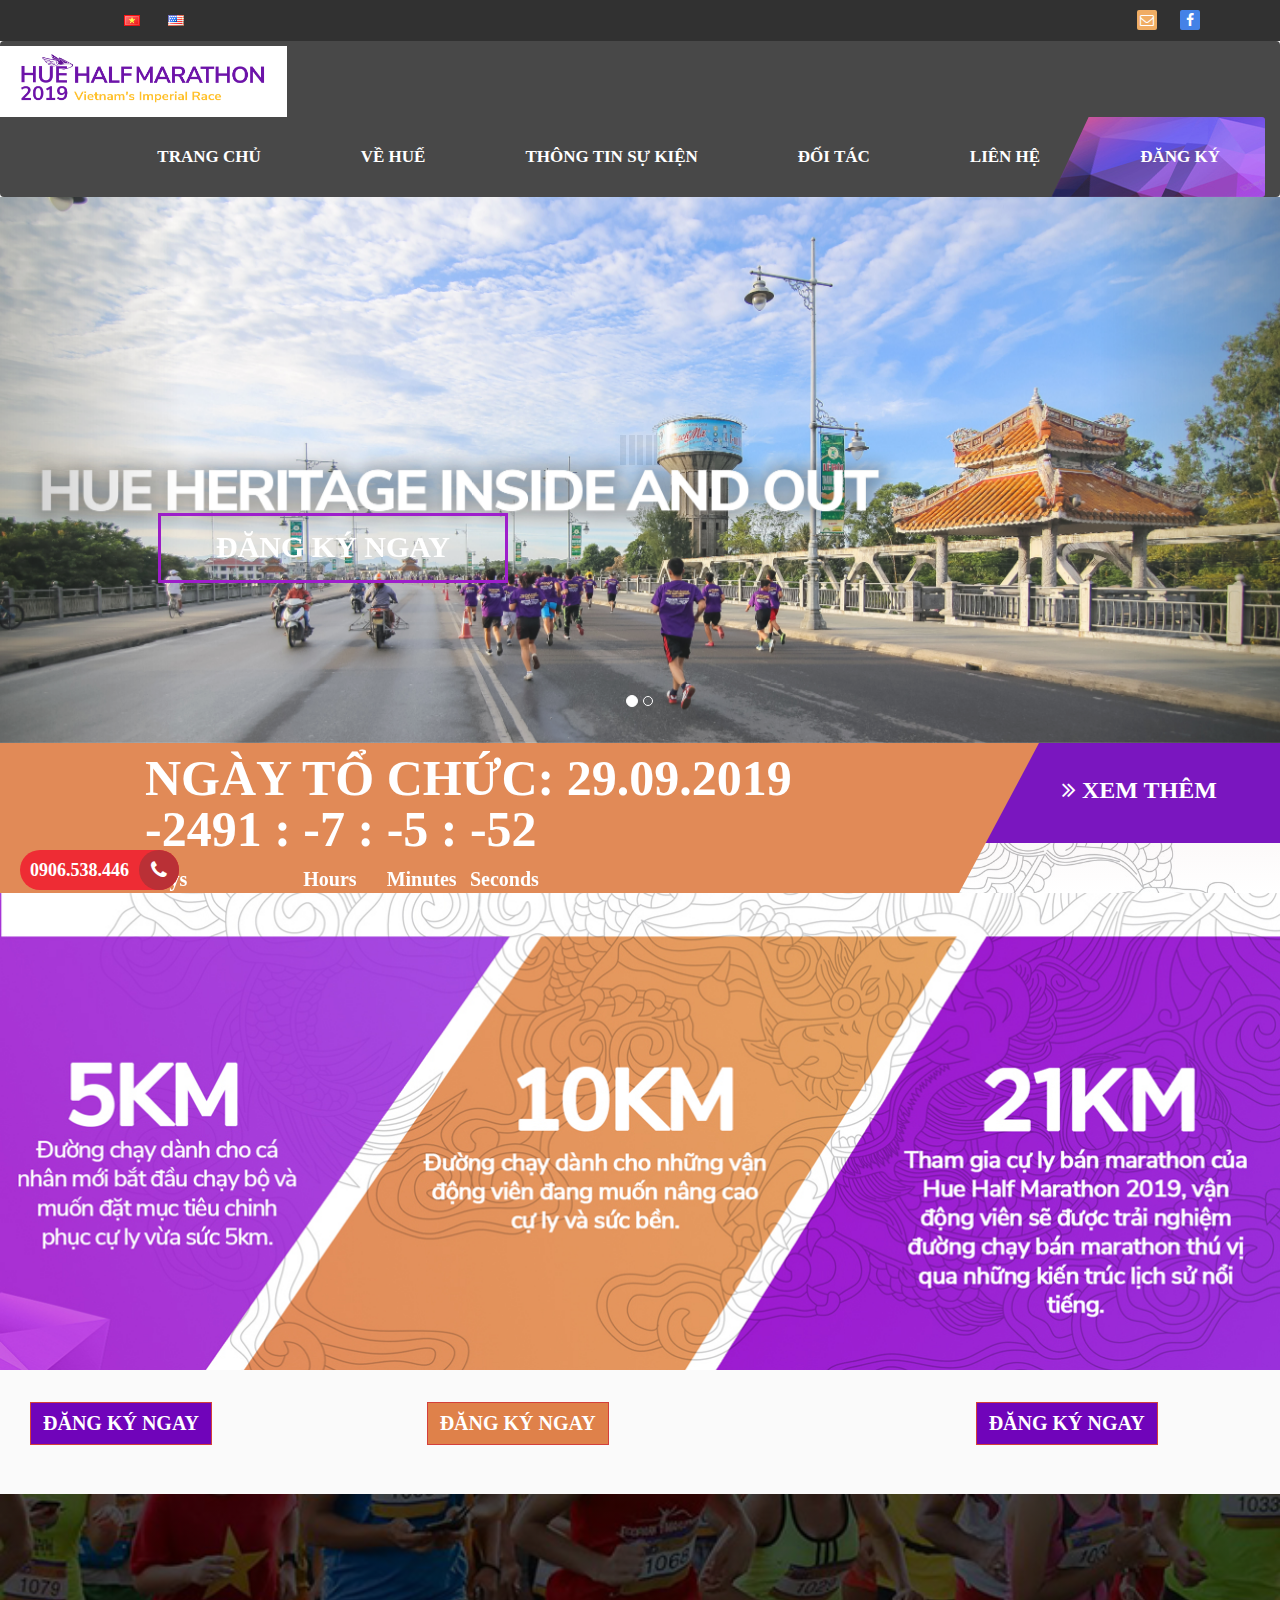
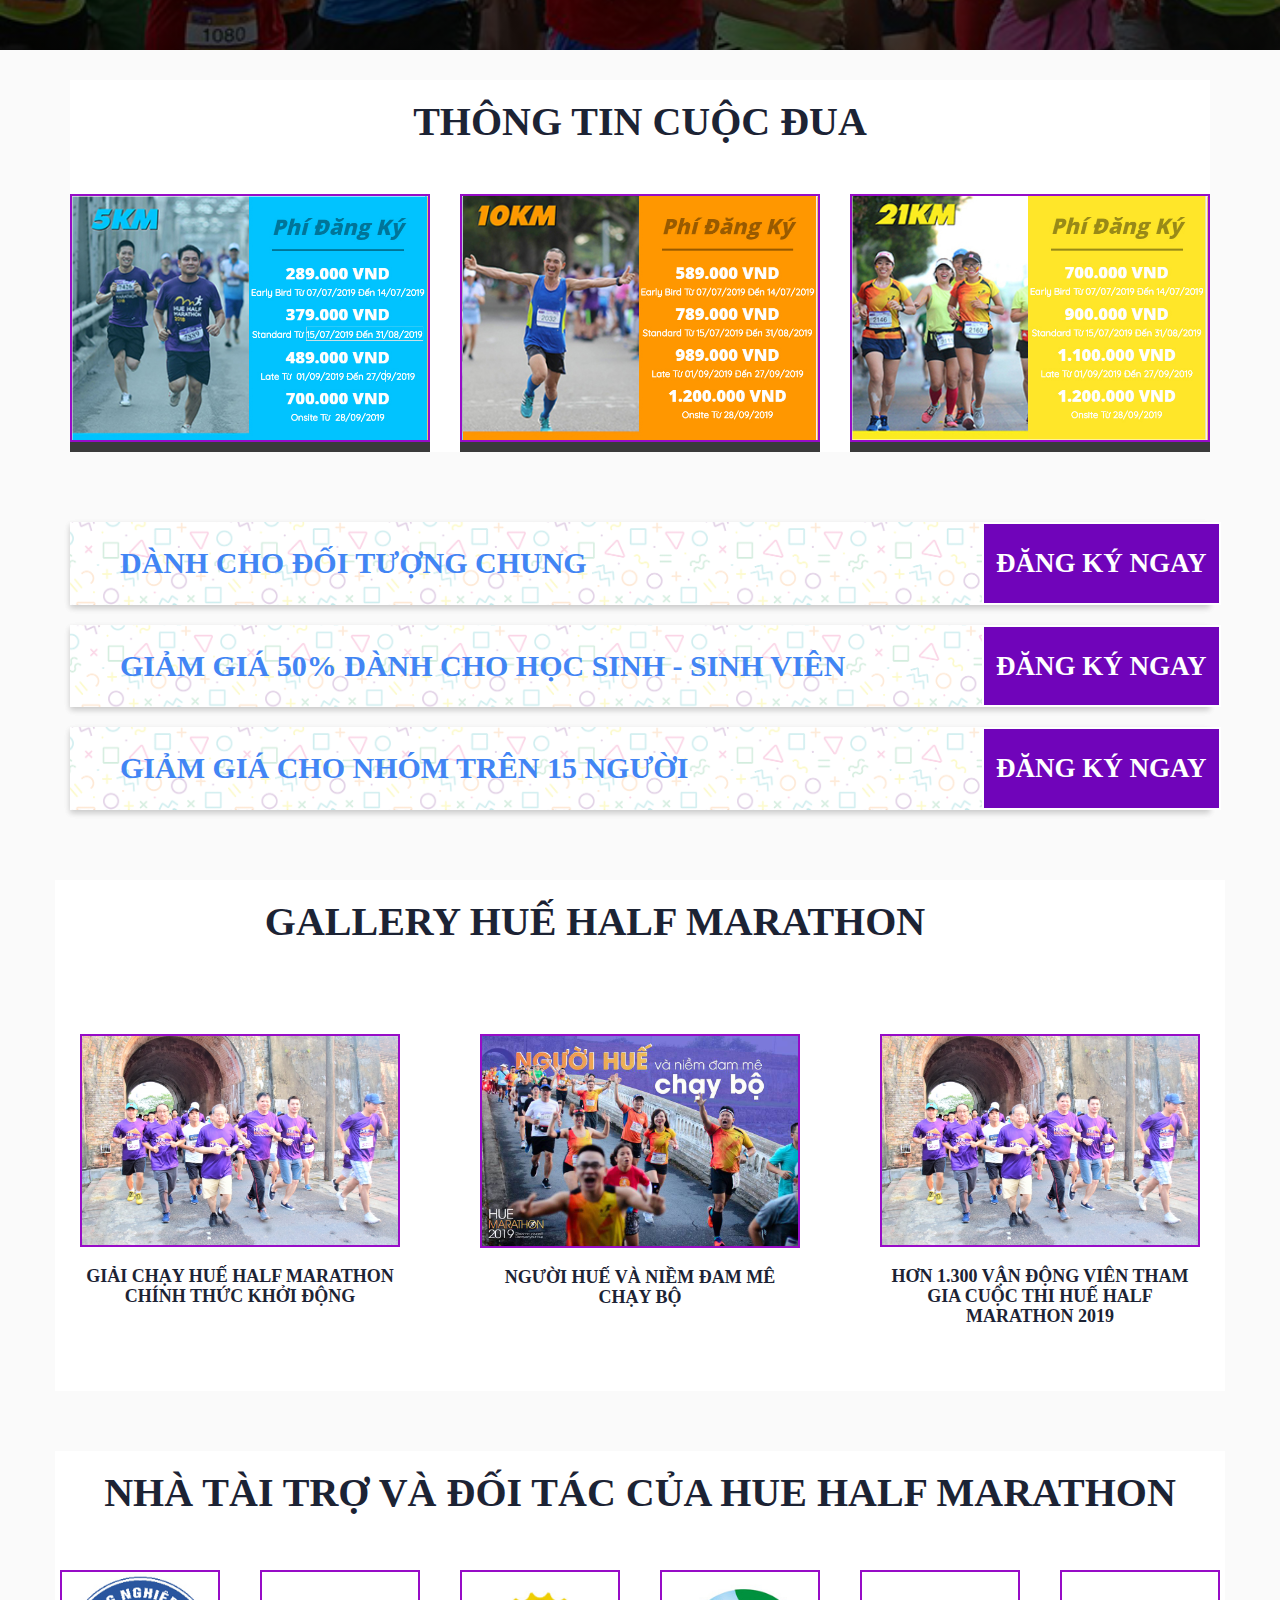
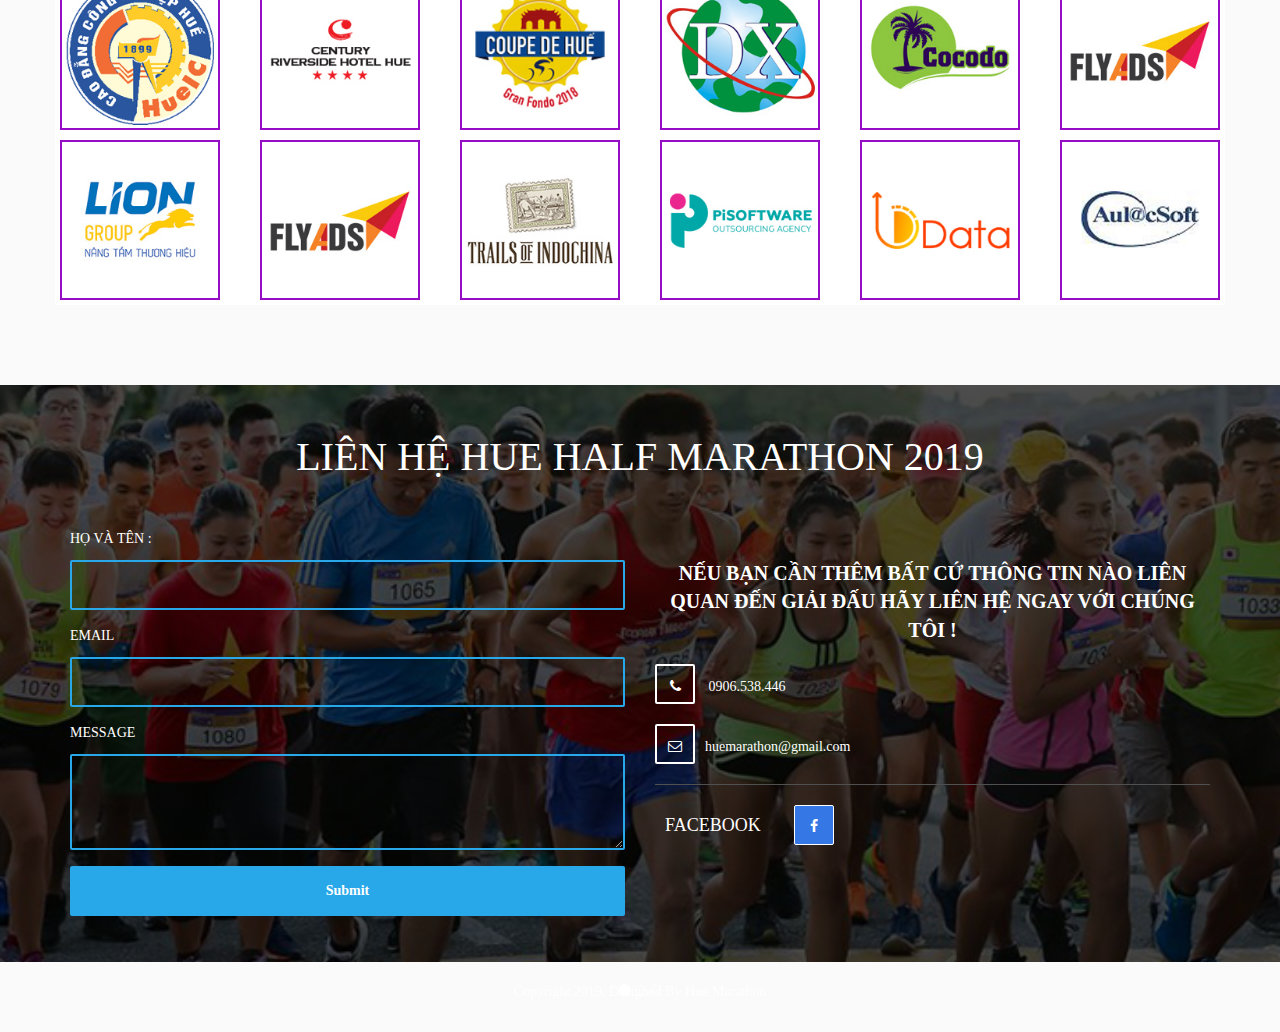
==== index.html @ 49af82a3 "alo123" ====
<!DOCTYPE html>
<html lang="en">
	<head>
			<meta charset="utf-8">
		<title>HUE HALF MARATHON</title>
		<meta name="keywords" content="Hue Half Marathon 2019">
		<meta name="description" content="Hue Half Marathon 2019">
		<meta http-equiv="X-UA-Compatible" content="IE=Edge">
		<meta name="viewport" content="width=device-width, initial-scale=1">


		<script src="js/jquery.js"></script>
		<script src="js/bootstrap.min.js"></script>
		<link rel="stylesheet" href="css/animate.min.css">
		<link rel="stylesheet" href="css/bootstrap.min.css">
		<link rel="stylesheet" href="css/font-awesome.min.css">
		<link href='http://fonts.googleapis.com/css?family=Open+Sans:400,300,600,700' rel='stylesheet' type='text/css'>
		<link rel="stylesheet" href="css/templatemo-style.css">
	
        <script src="js/jquery.singlePageNav.min.js"></script>
		<script src="js/typed.js"></script>
		<script src="js/wow.min.js"></script>
		<script src="js/custom.js"></script>

		<script src="http://css3-mediaqueries-js.googlecode.com/svn/trunk/css3-mediaqueries.js"></script>


		<script src="http://code.jquery.com/jquery-1.12.0.min.js"></script>
<script type="text/javascript">
 $(document).ready(function()
 { 
   var submit = $("input[type='submit']");
   submit.click(function()
               {
                  var data = $('form#formlienhe').serialize();
                  $.ajax({
                            type : 'GET', 
                            url : '	https://script.google.com/macros/s/AKfycbyamAItrawOBZ68qEDOU85xTCkgmG69a-kxdF4D8QUBuCY33fc/exec',
                            dataType:'json',
                            crossDomain : true,
                            data : data,
                            success : function(data)
                          { 
                  if(data == 'false') 
                          {
                             alert('Chúng tôi sẽ phản hồi lại sớm nhất !');
                          }else{
                             alert('Chúng tôi sẽ phản hồi lại sớm nhất !');
                          }
               }
    });
    return false;
   });
 });
</script>

	
	

	</head>
	<body id="top">
		<!--- LIVE PHONE - FACEBOOK -->	
	

<div class="call-mobile1">
		
		</div>
		
		<div class="call-mobile">
		
					<a id="callnowbutton" href="tel:0906.538.446">0906.538.446</a><i class="fa fa-phone"></i>
			</div>
		
		
		<style>
		.success.is-underline:hover, .success.is-outline:hover, .success {
			background-color: #1E73BE;
			padding: 10px;
			color: white !important;
		}
					.call-mobile {background: #ED1C24;position: fixed;bottom: 10px;height: 40px;line-height: 40px;
						padding: 0 0px 0 0px;border-radius: 40px;color: #fff;left: 20px;z-index: 99999;
						}
					.call-mobile1 {position: fixed;bottom: 52px;height: 40px;line-height: 40px;
						padding: 0 0px 0 0px;border-radius: 40px;color: #fff;left: 20px;z-index: 99999;
						}
		   .call-mobile2 {position: fixed;bottom: 93px;height: 40px;line-height: 40px;
						padding: 0 0px 0 0px;border-radius: 40px;color: #fff;left: 20px;z-index: 99999;
						}
					.call-mobile i {font-size: 20px;line-height: 40px;background: #B52026;
						border-radius: 100%;width: 40px;height: 40px;
						text-align: center; float: right;
					}
					.call-mobile a {color: #fff;font-size: 18px;font-weight: bold; text-decoration: none;
							margin-right: 10px; padding-left: 10px;}
				</style>
		
			
		<!--- LIVE PHONE - FACEBOOK -->
			
		
		<!-- start preloader -->
		<div class="preloader">
			<div class="sk-spinner sk-spinner-wave">
     	 		<div class="sk-rect1"></div>
       			<div class="sk-rect2"></div>
       			<div class="sk-rect3"></div>
      	 		<div class="sk-rect4"></div>
      			<div class="sk-rect5"></div>
     		</div>
    	</div>
    	<!-- end preloader -->

        <!-- start header -->
        <header>
            <div class="container">
                <div class="row">
                    <div class="col-md-8 col-sm-8 col-xs-8">
							<ul class="language">
									<li><a href="#" hreflang="vi" lang="vi"><span><img src="[data-uri]" title="Tiếng Việt" alt="Tiếng Việt" width="16" height="11"></span></a></li>
									<li ><a href="#" hreflang="en-US" lang="en-US"><span><img src="[data-uri]" title="English" alt="English" width="16" height="11"></span></a></li><li class="menu-item menu-collapse" style="display: none;"><a href="#" class="sf-with-ul trx_addons_icon-dot3"></a><ul class="submenu"></ul></li></ul>   
                    </div>
                  
                    <div class="col-md-4 col-sm-4 col-xs-4">
                        <ul class="social-icon">
							<li><a href="https://www.youtube.com/watch?v=tQzEW5AL-1E" class="fa fa-envelope-o"></a></li>
                            <li><a href="https://www.facebook.com/huemarathon/" class="fa fa-facebook"></a></li>
                        </ul>
                    </div>
                </div>
            </div>
        </header>
        <!-- end header -->
		
    	<!-- start navigation -->
		<nav class="navbar navbar-default">
			<div class="container-fluid">
				<div class="navbar-header">
					<button type="button" class="navbar-toggle collapsed" data-toggle="collapse" data-target=".navbar-collapse">
						<span class="sr-only">Toggle navigation</span>
						<span class="icon-bar"></span>
						<span class="icon-bar"></span>
						<span class="icon-bar"></span>
					</button>
					<div class="logo"></div>
					<a  href="#top"><img class="navbar-brand" src="images/logofinal.png" alt="Marathon Hue 2019"></a>
			
				</div>
				<div class="collapse navbar-collapse">
					<ul class="nav navbar-nav navbar-right	">
						<li><a href="#top">TRANG CHỦ</a></li>					
						<li><a href="./vehue.html">VỀ HUẾ</a></li>
						<li><a href="./thong-tin-su-kien.html#thongtinsukien">THÔNG TIN SỰ KIỆN</a></li>
						<!--
						<li class="dropdown"><a class="dropdown-toggle" data-toggle="dropdown" href="#">THÔNG TIN SỰ KIỆN <span class="caret"></span> </a>
							<ul class="dropdown-menu">
							  <li><a href="/thong-tin-su-kien.html">ĐƯỜNG CHẠY</a></li>
							  <li><a href="#">THỜI GIAN XUẤT PHÁT VÀ CUT-OFF</a></li>
							  <li><a href="#">GIẢI THƯỞNG</a></li>
							  <li><a href="#">NHẬN RACE-KIT</a></li>
							  <li><a href="#">ĐỊA ĐIỂM TỔ CHỨC</a></li>
							</ul>
						  </li>
						   -->

<!-- <li><a href="#about">THÔNG TIN SỰ KIỆN</a></li> -->

						
					
						<li><a href="#portfolio">ĐỐI TÁC</a></li>
						<li><a href="#contact">LIÊN HỆ</a></li>	
						<li class="btn btn-info btn-sm"><a href="#discount">ĐĂNG KÝ</a></li>
						
							
					</ul>
				</div>
			</div>
		</nav>
		<!-- end navigation -->
		<section id="home">	
			
		<div class="row">	
				<div id="myCarousel" class="carousel slide" data-ride="carousel">
				  <!-- Indicators -->
				  <ol class="carousel-indicators">
					<li data-target="#myCarousel" data-slide-to="0" class="active"></li>
					<li data-target="#myCarousel" data-slide-to="1"></li>
				
				  </ol>
			  
				  <!-- Wrapper for slides -->
				  <div class="carousel-inner">
			  
					<div class="item active">
					  <img src="images/banner1.jpg" alt="Hue Marathon 2019" style="width:100%;">
					  <div class="carousel-caption">
						
							<div class="row" >
									<div class="dangky">
										
									<div class="col-md-offset-1 col-md-12" >												
												<a data-scroll href="#discount" class="btn btn-default wow fadeInUp" data-wow-offset="50" data-wow-delay="0.6s">ĐĂNG KÝ NGAY</a>
									</div>
							
								</div>
							</div>
					  </div>
					</div>
			  
					<div class="item">
						
					  <img src="images/banner2.jpg" alt="Hue Marathon 2019" style="width:100%;">
					  <div class="carousel-caption">
							<div class="row" >
									<div class="thongtinsukien">
									<div class="col-md-offset-2 col-md-12" >												
												<a data-scroll href="./thong-tin-su-kien.html#thongtinsukien" class="btn btn-default wow fadeInUp" data-wow-offset="50" data-wow-delay="0.6s">THÔNG TIN SỰ KIỆN</a>
									</div>
								</div>
							</div>
						</div>
					</div>	
								  							
				  </div>

			  
				  <!-- Left and right controls -->
				  <a class="left carousel-control" href="#myCarousel" data-slide="prev">
					<span class="sr-only">Previous</span>
				  </a>
				  <a class="right carousel-control" href="#myCarousel" data-slide="next">
					<span class="sr-only">Next</span>
				  </a>
				</div>
			  </div>
			</section>

		<!--
    	<section id="home">	
    		<div class="container-fluid">						
    			<div class="row" >
					<div class="dangky">
    				<div class="col-md-offset-1 col-md-12" >
							<h1 class="wow fadeIn" data-wow-offset="50" data-wow-delay="0.9s">HUE HERITAGE INSIDE AND OUT</h1>			
								<a data-scroll href="#discount" class="btn btn-default wow fadeInUp" data-wow-offset="50" data-wow-delay="0.6s">ĐĂNG KÝ NGAY</a>
					</div>
				</div>
			</div>
		</div>
    	</section>
		 end home -->
      

		<section id="edittimer">
			<div class="row">
				<div class="timer1">			
					<div class="timertrai">
						<div class="thoigian">
				<p class="thoigian">NGÀY TỔ CHỨC: 29.09.2019</p>
				<div id="countdown"></div>
			</div>
			</div>
			<div class="timerphai">
					<p class="xemthem"> <i class="fa fa-angle-double-right"></i> <a href="./thong-tin-su-kien.html#thongtinsukien"> XEM THÊM </a></p>
					
			</div>
		</div>
		</div>
				 </section>

	
		

				<section id="about">
						
					
		</section>
		<section id="register" >
		<div class="container-fluid">
				<div class="row">
					<div class="col-md-4 col-sm-4 col-xs-4">
							<div  class="btndk1" >
									<a class="btn btn-danger" href="#discount">ĐĂNG KÝ NGAY</a>
									</div>
					</div>
					<div class="col-md-4 col-sm-4 col-xs-4">
							<div  class="btndk2" >
									<a class="btn btn-danger" href="#discount">ĐĂNG KÝ NGAY</a>
									</div>
						</div>
						<div class="col-md-4 col-sm-4 col-xs-4">
								<div class="btndk3" >
										<a class="btn btn-danger" href="#discount">ĐĂNG KÝ NGAY</a>
										</div>
							</div>
			
				</div>
								</div>
							</section>
		
		<!-- end about -->

		<section align="center" id="video">
				<div class="container">
				<div class="row">
						<div class="background_center">
						<div class="col-md-12 col-sm-12 col-xs-12">
					<!--Slides-->
					<div class="carousel-inner" role="listbox">		  
							<div class="carousel-item">
							  <video class="video" autoplay loop muted>
								<source src="videos/huemarathon.mp4" type="video/mp4" />
							  </video>
							</div>
						  </div>	  
						</div>
					</div>
					</div>
				</div>
				</div>	
						</section>
		
		<!--Carousel Wrapper-->
<div id="video-carousel-example" class="carousel slide carousel-fade" data-ride="carousel">
		<!--Indicators-->
		<ol class="carousel-indicators">
		  <li data-target="#video-carousel-example" data-slide-to="0" class="active"></li>
		  <li data-target="#video-carousel-example" data-slide-to="1"></li>
		  <li data-target="#video-carousel-example" data-slide-to="2"></li>
		</ol>
		

    	<!-- start team -->
    	<section id="team">
    		<div class="container">
					<div class="background_center">
    			<div class="row">
						
    				<div class="col-md-12">
    					<h2 class="wow bounceIn" data-wow-offset="50" data-wow-delay="0.3s"><span>THÔNG TIN CUỘC ĐUA</span> </h2>
    				</div>
    				<div class="col-md-4 col-sm- col-xs-12 wow fadeIn" data-wow-offset="50" data-wow-delay="1.3s">
    					<div class="team-wrapper">
    						<img src="images/member-1.jpg" class="img-responsive" alt="Hue Half Marathon 2019">		
    					</div>
    				</div>
    				<div class="col-md-4 col-sm-4 col-xs-12 wow fadeIn" data-wow-offset="50" data-wow-delay="1.6s">
    					<div class="team-wrapper">
    						<img src="images/member-2.jpg" class="img-responsive" alt="ĐƯỜNG CHẠY 5KM HUEMARATHON">
    						
							
								
    					</div>
    				</div>
    				<div class="col-md-4 col-sm-4 col-xs-12 wow fadeIn" data-wow-offset="50" data-wow-delay="1.3s">
    					<div class="team-wrapper">
    						<img src="images/member-3.jpg" class="img-responsive" alt="Hue Half Marathon 2019">
    						
								
    					</div>
    				</div>
				</div>
    			</div>
    		</div>
    	</section>
		<!-- end team -->
	
		
		<section align="center" id="discount">
  <div class="container">
		<div class="row">
				<div class="col-md-12 col-sm-12 col-xs-12">
					<!-- Card -->
					<div class="ticket-student mt-5">
							<div  class="student-title"><b> DÀNH CHO ĐỐI TƯỢNG CHUNG</b></div>
							<div class="student-price">
								<div  class="btndk">
									<a class="btn btn-warning" href="https://bigtime.vn/hue-half-marathon-2019-4132?fbclid=IwAR2z2c0C7N5dMl87zY-lxs9fo3tDWVe9wo3eZN8b1Euqo5hKw3dEowrtUWs">ĐĂNG KÝ NGAY</a>
									</div>
			
			
							</div>
						
						  </div>
						  
			  </div>
			  <!-- Card -->
				</div>
				<br>
		<div class="row">
				<div class="col-md-12 col-sm-12 col-xs-12">
					<!-- Card -->
					<div class="ticket-student mt-5">
							<div  class="student-title"><b> GIẢM GIÁ 50% DÀNH CHO HỌC SINH - SINH VIÊN </b></div>
							<div class="student-price">
								<div class="btndk">
									<a class="btn btn-warning" href="./dangkymarathonhue2019.html">ĐĂNG KÝ NGAY</a>
									</div>
			
			
							</div>
						
						  </div>
						  
			  </div>
			  <!-- Card -->
				</div>
				<br>
<div class="row">
	<div class="col-md-12 col-sm-12 col-xs-12">
		<!-- Card -->
		<div class="ticket-student mt-5">
				<div  class="student-title"><b> GIẢM GIÁ CHO NHÓM TRÊN 15 NGƯỜI</b></div>
				<div class="student-price">
					<div class="btndk">
						<a class="btn btn-warning" href="./uploads/form_dang_ky_nhom.xlsx">ĐĂNG KÝ NGAY</a>
						</div>


				</div>
			
			  </div>
			  
  </div>
  <!-- Card -->
	</div>
</div>	  


		</section>
		<br>
		<br>



    	<!-- start service -->
    	<section id="service">
    		<div class="container">
    			<div class="row">
						<div class="background_center">
    				<div class="col-md-12">
    					<h2 class="wow bounceIn" data-wow-offset="50" data-wow-delay="0.3s"> <span>GALLERY HUẾ HALF MARATHON</span> 2019</h2>
					</div>
					<div class="row">
    				<div class="col-md-4 col-sm-12 col-xs-12 active wow fadeIn" data-wow-offset="50" data-wow-delay="0.6s">
    					<div class="giainhi" align="center">
    					<img  class="img-responsive" src="images/Hue-Marathon-3.jpg" alt="Hue Half Marathon 2019" ></img>
						</div>
    					<h4  align="center">GIẢI CHẠY HUẾ HALF MARATHON CHÍNH THỨC KHỞI ĐỘNG</h4>
    					
    				</div>
    				<div class="col-md-4 col-sm-12 col-xs-12 active wow fadeIn" data-wow-offset="50" data-wow-delay="0.9s">
					<div class="giainhat" align="center">
    					<img  class="img-responsive" src="images/Hue-Marathon-2.jpg" alt="Hue Half Marathon 2019"></img>
						</div>
    					<h4 align="center">NGƯỜI HUẾ VÀ NIỀM ĐAM MÊ CHẠY BỘ</h4>
    					
    				</div>
    				<div class="col-md-4 col-sm-12 col-xs-12 active wow fadeIn" data-wow-offset="50" data-wow-delay="0.6s">
    					<div  class="giaiba" align="center">
    					<img class="img-responsive" src="images/Hue-Marathon-3.jpg" alt="Hue Half Marathon 2019"></img>
						</div>
    					<h4  align="center"> HƠN 1.300 VẬN ĐỘNG VIÊN THAM GIA CUỘC THI HUẾ HALF MARATHON 2019</h4>
    					
					</div>
				</div>
				</div>	
    			</div>
    		</div>
    	</section>
	

    	<!-- start portfolio -->
    	<section id="portfolio">
    		<div class="container">
				
    			<div class="row">
						<div class="background_center">
    				<div class="col-md-12">
    					<h2 class="wow bounceIn" data-wow-offset="50" data-wow-delay="0.3s"><span>NHÀ TÀI TRỢ VÀ ĐỐI TÁC CỦA HUE HALF MARATHON</span></h2>
					</div>
					<div class="row">
    				<div class="col-md-2 col-sm-4 col-xs-4 wow fadeIn" data-wow-offset="50" data-wow-delay="0.6s">
                        <div class="portfolio-thumb">
                           <img src="images/ntr_1.jpg" class="img-responsive" alt="Nhà Tài Trợ Hue Half Marathon 2019">
                                <div class="portfolio-overlay">
                                    <h4>FLY ADS</h4>
                                    <p>Nhà tài trợ</p>
                                    <a href="#" class="btn btn-default">DETAIL</a>
                                </div>
                        </div>
					</div>
					
    				<div class="col-md-2 col-sm-4 col-xs-4 wow fadeIn" data-wow-offset="50" data-wow-delay="0.6s">
                        <div class="portfolio-thumb">
                           <img src="images/ntr_2.jpg" class="img-responsive" alt="Nhà Tài Trợ Hue Half Marathon 2019">
                                <div class="portfolio-overlay">
                                    <h4>FLY ADS</h4>
                                    <p>Nhà tài trợ</p>
                                    <a href="#" class="btn btn-default">DETAIL</a>
                                </div>
                        </div>
					</div>
				
                    <div class="col-md-2 col-sm-4 col-xs-4 wow fadeIn" data-wow-offset="50" data-wow-delay="0.6s">
                        <div class="portfolio-thumb">
                           <img src="images/ntr_3.jpg" class="img-responsive" alt="Nhà Tài Trợ Hue Half Marathon 2019">
                                <div class="portfolio-overlay">
                                    <h4>CAO ĐẲNG CÔNG NGHIỆP HUẾ</h4>
                                    <p>Nhà tài trợ</p>
                                    <a href="#" class="btn btn-default">DETAIL</a>
                                </div>
                        </div>
                    </div>
                    <div class="col-md-2 col-sm-4 col-xs-4 wow fadeIn" data-wow-offset="50" data-wow-delay="0.6s">
                        <div class="portfolio-thumb">
                           <img src="images/ntr_4.jpg" class="img-responsive" alt="Nhà Tài Trợ Hue Half Marathon 2019">
                                <div class="portfolio-overlay">
                                    <h4>NHÃN HÀNG THE PIZZA</h4>
                                    <p>Nhà Tài Trợ Hue Half Marathon 2019.</p>
                                    <a href="#" class="btn btn-default">DETAIL</a>
                                </div>
                        </div>
                    </div>
                    <div class="col-md-2 col-sm-4 col-xs-4 wow fadeIn" data-wow-offset="50" data-wow-delay="0.6s">
                        <div class="portfolio-thumb">
                           <img src="images/ntr_5.jpg" class="img-responsive" alt="Nhà Tài Trợ Hue Half Marathon 2019">
                                <div class="portfolio-overlay">
                                    <h4>Project Five</h4>
                                    <p>Nhà Tài Trợ Hue Half Marathon 2019</p>
                                    <a href="#" class="btn btn-default">DETAIL</a>
                                </div>
                        </div>
                    </div>
                    <div class="col-md-2 col-sm-4 col-xs-4 wow fadeIn" data-wow-offset="50" data-wow-delay="0.6s">
                        <div class="portfolio-thumb">
                           <img src="images/ntr_6.jpg" class="img-responsive" alt="Nhà Tài Trợ Hue Half Marathon 2019">
                                <div class="portfolio-overlay">
                                    <h4>Project Six</h4>
                                    <p>Nhà Tài Trợ Hue Half Marathon 2019.</p>
                                    <a href="#" class="btn btn-default">DETAIL</a>
                                </div>
                        </div>
					</div>
				</div>	
				<div class="row">
                    <div class="col-md-2 col-sm-4 col-xs-4 wow fadeIn" data-wow-offset="50" data-wow-delay="0.6s">
                        <div class="portfolio-thumb">
                           <img src="images/ntr_7.jpg" class="img-responsive" alt="Nhà Tài Trợ Hue Half Marathon 2019">
                                <div class="portfolio-overlay">
                                    <h4>Nhà Tài Trợ </h4>
                                    <p>Nhà Tài Trợ Hue Half Marathon 2019</p>
                                    <a href="#" class="btn btn-default">DETAIL</a>
                                </div>
                        </div>
                    </div>
                    <div class="col-md-2 col-sm-4 col-xs-4 wow fadeIn" data-wow-offset="50" data-wow-delay="0.6s">
                        <div class="portfolio-thumb">
                           <img src="images/ntr_6.jpg" class="img-responsive" alt="portfolio img 2">
                                <div class="portfolio-overlay">
                                    <h4>Nhà Tài Trợ </h4>
                                    <p>Nhà Tài Trợ Hue Half Marathon 2019</p>
                                    <a href="#" class="btn btn-default">DETAIL</a>
                                </div>
                        </div>
					</div>
					<div class="col-md-2 col-sm-4 col-xs-4 wow fadeIn" data-wow-offset="50" data-wow-delay="0.6s">
							<div class="portfolio-thumb">
							   <img src="images/ntr_8.jpg" class="img-responsive" alt="portfolio img 2">
									<div class="portfolio-overlay">
										<h4>Nhà Tài Trợ Hue Half Marathon 2019.</h4>
										<p>Nhà Tài Trợ Hue Half Marathon 2019.</p>
										<a href="#" class="btn btn-default">DETAIL</a>
									</div>
							</div>
						</div>
						<div class="col-md-2 col-sm-4 col-xs-4 wow fadeIn" data-wow-offset="50" data-wow-delay="0.6s">
								<div class="portfolio-thumb">
								   <img src="images/ntr_9.jpg" class="img-responsive" alt="portfolio img 2">
										<div class="portfolio-overlay">
											<h4>Nhà Tài Trợ Hue Half Marathon 2019</h4>
											<p>Nhà Tài Trợ Hue Half Marathon 2019</p>
											<a href="#" class="btn btn-default">DETAIL</a>
										</div>
								</div>
							</div>
							<div class="col-md-2 col-sm-4 col-xs-4 wow fadeIn" data-wow-offset="50" data-wow-delay="0.6s">
									<div class="portfolio-thumb">
									   <img src="images/ntr_10.jpg" class="img-responsive" alt="portfolio img 2">
											<div class="portfolio-overlay">
												<h4>Nhà Tài Trợ Hue Half Marathon 2019</h4>
												<p>Nhà Tài Trợ Hue Half Marathon 2019.</p>
												<a href="#" class="btn btn-default">DETAIL</a>
											</div>
									</div>
								</div>
								<div class="col-md-2 col-sm-4 col-xs-4 wow fadeIn" data-wow-offset="50" data-wow-delay="0.6s">
										<div class="portfolio-thumb">
										   <img src="images/ntr_11.jpg" class="img-responsive" alt="portfolio img 2">
												<div class="portfolio-overlay">
													<h4>Nhà Tài Trợ Hue Half Marathon 2019</h4>
													<p>Nhà Tài Trợ Hue Half Marathon 2019.</p>
													<a href="#" class="btn btn-default">DETAIL</a>
												</div>
										</div>
									</div>
					</div>
    			</div>
			</div>
    		</div>
    	</section>
    	<!-- end portfolio -->
    	<!-- start contact -->
    	<section id="contact">
    		<div class="container">
				<div class="lienhe">
    			<div class="row">
    				<div class="col-md-12">
    					<h2 class="wow bounceIn" data-wow-offset="50" data-wow-delay="0.3s">LIÊN HỆ HUE HALF MARATHON 2019
							</h2>
    				</div>
    				<div class="col-md-6 col-sm-6 col-xs-12 wow fadeInLeft" data-wow-offset="50" data-wow-delay="0.9s">
    					<form id="formlienhe" method="GET" action="">
    						<label>HỌ VÀ TÊN : </label>
    						<input name="Ho_Va_Ten" type="text" class="form-control" id="fullname">
   						  	
                            <label>EMAIL</label>
    						<input name="Mail" type="email" class="form-control" id="email">
   						  	
                            <label>MESSAGE</label>
    						<textarea name="Noi_Dung" rows="4" class="form-control" id="message"></textarea>
    						
                            <input id="submit" type="submit" name="submit" class="form-control">
    					</form>
    				</div>
    				<div class="col-md-6 col-sm-6 col-xs-12 wow fadeInRight" data-wow-offset="50" data-wow-delay="0.6s">
    					<address>
    						<p align="center"; class="address-title">NẾU BẠN CẦN THÊM BẤT CỨ THÔNG TIN NÀO LIÊN QUAN ĐẾN GIẢI ĐẤU HÃY LIÊN HỆ NGAY VỚI CHÚNG TÔI ! <!DOCTYPE html>
							<html lang="en">
							<head>
								<meta charset="UTF-8">
								<meta name="viewport" content="width=device-width, initial-scale=1.0">
								<meta http-equiv="X-UA-Compatible" content="ie=edge">
								<title>Document</title>
							</head>
							<body>
								
							</body>
							</html></p>
							
    						<p><i class="fa fa-phone"></i> 0906.538.446</p>
    						<p><i class="fa fa-envelope-o"></i>huemarathon@gmail.com</p>
    						
    					</address>
    					<ul class="social-icon">
    						<li><h4>FACEBOOK</h4></li>
    						<li><a href="https://www.facebook.com/huemarathon/" class="fa fa-facebook"></a></li>
    						
    					</ul>
    				</div>
				</div>
			</div>
    		</div>
    	</section>
		<!-- end contact -->
	

        <!-- start copyright -->
        <footer id="copyright">
            <div class="container">
                <div class="row">
                    <div class="col-md-12 text-center">
                        <p class="wow bounceIn" data-wow-offset="50" data-wow-delay="0.3s">
                         Copyright 2019. Designed By Hue Marathon</p>
                    </div>
                </div>
            </div>
        </footer>
        <!-- end copyright -->

	</body>
</html>
---- css/templatemo-style.css ----
﻿/*
Awesome Template
http://www.templatemo.com/preview/templatemo_450_awesome
*/

body
	{
 		background: #fafafa;
 		color: #ffffff;
 		font-family: 'Nunito Sans';
 		font-weight: 500;
 		overflow-x: hidden; /* prevent horizontal scrollbar from appearing */
 }

.btndk2 a.btn.btn-danger {
    background: #df814a;
}

.btndk2 btn {
	background: #df814a;
	text-align:center;
}

.btndk3 {
	margin-top: -80px;
	text-align:center;
}
.btndk2 {
	margin-top: -80px;
	align:center;
}
.btndk1 {
	margin-top: -80px;
	margin-left: 30px;
}

body#top {}

.thongtinsukien {
    margin-left: 400px;
}

.newsimage img {
    height: 900px;
    width: 1080px;
}

.checkin u {
    text-decoration: none;
    font-weight: bold;
    font-size: x-large;
}

.checkin b {
    color: #0688fa;
}

.checkin {
    padding-left: 20px;
    background: #F5F5F5;
}

.checkin i {
    font-weight: bold;
    color: #23A8E8;
    font-size: large;
}

.static_block h3 {
    color: #23A8E8;
    margin-bottom: 10px;
    text-transform: uppercase;
    font-size: 18px;
}

.static_block {
    color: #333;
    text-align: left;
    font-family: 'arial', sans-serif;
    font-size: 18px;
}
.giainhi {
    background: #50ebd6
}
.giainhat {
    background: #7004ba;
}
.giaiba {
    background: #df5858;
}
.giai{
padding-left: 100px;
padding-right: 100px;
}

thead {BACKGROUND: burlywood;}

.static_block p:not(:last-of-type) {
    margin-bottom: 20px;
}

.static_block p.image {
    text-align: center;
}

.tab-content {
    border: 2px solid #fafafa;
    padding: 15px;
}

.tab-content .tab-item.active {
    display: block;
}

.tab-content .tab-item {
    clear: both;
    display: none;
}


ul.nav.nav-tabs {
    background: #7004ba;
}

p.thoigian {
    font-size: 50px;
    font-weight: bold;
}

.thoigian {
    margin-top: -150px;
    margin-left: 80px;
}

p.xemthem {
    font-weight: bold;
    text-align: center;
    font-size: x-large;
    padding-top: 30px;
}

.ngaybatdau {font-feature-settings: normal;}
	
a {
	color: #ffffff;
}

a:hover {
    text-decoration: none;
}
	
a:hover {
	color: #0FF;
}

/* start h2 */
h2
	{
		text-align: center;
		font-size: 40px;
		padding-bottom: 40px;
	}	
h2 span
	{
		color: #1c2334;
		font-weight: bold;
	}
/* end h2 */

/* start about team service portfolio contact */
#about, #team, #service,
#portfolio, #contact
	{
		padding-top: 30px;
		padding-bottom: 30px;
	}
/* end about team service portfolio contact */

/* start preloader */
.preloader
	{
		position: fixed;
  		top: 0;
  		left: 0;
  		width: 100%;
  		height: 100%;
  		z-index: 99999;
  		display: -webkit-box;
  		display: -webkit-flex;
  		display: -ms-flexbox;
  		display: flex;
  		-webkit-flex-flow: row nowrap;
  		    -ms-flex-flow: row nowrap;
  		        flex-flow: row nowrap;
  		-webkit-box-pack: center;
  		-webkit-justify-content: center;
  		    -ms-flex-pack: center;
  		        justify-content: center;
  		-webkit-box-align: center;
  		-webkit-align-items: center;
  		    -ms-flex-align: center;
  		        align-items: center;
  		background: none repeat scroll 0 0 #ffffff;
	}
.sk-spinner-wave.sk-spinner 
	{
  		width: 50px;
  		height: 30px;
  		text-align: center;
  		font-size: 10px; 
  	}
.sk-spinner-wave div 
	{
  		background-color: #333;
  		height: 100%;
  		width: 6px;
  		display: inline-block;
         -webkit-animation: sk-waveStretchDelay 1.2s infinite ease-in-out;
                 animation: sk-waveStretchDelay 1.2s infinite ease-in-out;
         
    }
.sk-spinner-wave .sk-rect2 
	{
          -webkit-animation-delay: -1.1s;
                  animation-delay: -1.1s; 
      }
.sk-spinner-wave .sk-rect3 
	{
          -webkit-animation-delay: -1s;
                  animation-delay: -1s; 
     }
.sk-spinner-wave .sk-rect4 
	{
          -webkit-animation-delay: -0.9s;
                  animation-delay: -0.9s;
     }
.sk-spinner-wave .sk-rect5 
	{
          -webkit-animation-delay: -0.8s;
                  animation-delay: -0.8s; 
     }

@-webkit-keyframes sk-waveStretchDelay {
  0%, 40%, 100% {
            -webkit-transform: scaleY(0.4);
                    transform: scaleY(0.4); }

  20% {
            -webkit-transform: scaleY(1);
                    transform: scaleY(1); } }

@keyframes sk-waveStretchDelay {
  0%, 40%, 100% {
            -webkit-transform: scaleY(0.4);
                    transform: scaleY(0.4); }

  20% {
            -webkit-transform: scaleY(1);
                    transform: scaleY(1); } }
/* end preloader */

/* start header */
header
	{
		background: #212121;
		min-height: 15px;
		padding-top: 10px;
		padding-bottom: 10px;
	}
header .fa
	{
		color: #28a7e9;
	}
header span
	{
		font-weight: bold;
		padding-right: 10px;
		padding-left: 4px;
	}
header a
	{
		color: #999;
		font-weight: 600;
	}
header .social-icon
	{
		text-align: right;
	}
header .social-icon li a
	{
		border: none;
		width: 20px;
		height: 20px;
		line-height: 20px;
		text-align: center;
	}
	ul.language li{
		display: inline;	
		text-decoration: none;
	}

/* end header */

/* start nagivation */
.navbar-default
	{
		background: #3a3a3a;
		border: none;
		box-shadow: none;
		margin: 0 !important;
	}

.navbar-default .navbar-brand
	{
		background: url('../images/logofinal.png') no-repeat;
		height: 71px;
		line-height: 100px;
		padding: 0px 0px 0px 0px;
	}
	.logo{
		margin :5px;
	}
	.language{
		display:inline;
		
	}
	
.navbar-default .navbar-nav li a
	{
		font-weight: bold;
		font-size: 17px;
		height: 70px;
		line-height: 40px;
		color: #fff;
	}
	
	li {
    margin-left: 10px;
}
	
	a.fa.fa-facebook{
		background: #3578E5;
	}
	a.fa.fa-envelope-o{
		background :#efa758;
	}
	
.navbar-default .navbar-nav > li > a.current { 
	color: #28A7E9; 
}
.templatemo-nav {
	border-radius: 0;	
	width: 100%;
	z-index: 1000;
}
.sticky {	
	position: fixed;
	left: 0;
	top: 0;	
}
/* end navigation */

/* start home */


@media screen and (max-width: 2000px) {    
	 .img{
		width: auto;
		height: auto;
	}
}
@media screen and (max-width: 576px) {
	.img{
		width: auto;
		height: auto;
	}
}


#home
	{
		width:100%;		
		
	}
#home h1
	{

		font-weight: bold;
		font-size: 60px;
		padding-bottom: 10px;
	}
	#home .btn
	{
		
border-width: 3px;
		
font-size: 30px;
		
font-weight: bold;
		
margin-top: 20px;
		
width: 350px;
		
height: 70px;
		
padding-top: 10px;
		
-webkit-transition: all 0.4s ease-in-out;
		
transition: all 0.4s ease-in-out;
	}
	.dangky{
	margin-bottom: 200px;
	margin-left: -900px;
	}
#home .btn:hover
	{
		background: #970cc7;
		border-color: transparent;
	}
	#thongtinthem .myButton2 span{
		color:red;
	}
	.btn-danger {
    color: #fff;
    margin-left: -10px;
    font-weight: bold;
    font-size: 20px;
    background: #7004ba;
    margin: -15px;
}
.btndk{
	text-align:center;
}

	
#home h1 span
	{
		color: #28a7e9;
		font-weight: bold;
	}

.myButton2 {
	-moz-box-shadow:inset 0px -3px 7px 0px #29bbff;
	-webkit-box-shadow:inset 0px -3px 7px 0px #29bbff;
	box-shadow:inset 0px -3px 7px 0px #29bbff;
	background:-webkit-gradient(linear, left top, left bottom, color-stop(0.05, #2dabf9), color-stop(1, #0688fa));
	background:-moz-linear-gradient(top, #2dabf9 5%, #0688fa 100%);
	background:-webkit-linear-gradient(top, #2dabf9 5%, #0688fa 100%);
	background:-o-linear-gradient(top, #2dabf9 5%, #0688fa 100%);
	background:-ms-linear-gradient(top, #2dabf9 5%, #0688fa 100%);
	background:linear-gradient(to bottom, #2dabf9 5%, #0688fa 100%);
	filter:progid:DXImageTransform.Microsoft.gradient(startColorstr='#2dabf9', endColorstr='#0688fa',GradientType=0);
	background-color:#2dabf9;
	-moz-border-radius:3px;
	-webkit-border-radius:3px;
	border-radius:3px;
	border:1px solid #0b0e07;
	display:inline-block;
	cursor:pointer;
	color:#ffffff;
	font-family:Arial;
	font-size:30px;
	font-weight:bold;
	padding:19px 76px;
	text-decoration:none;
	text-shadow:0px 1px 0px #263666;
	width:100%;
}
.myButton2:hover {
	background:-webkit-gradient(linear, left top, left bottom, color-stop(0.05, #0688fa), color-stop(1, #2dabf9));
	background:-moz-linear-gradient(top, #0688fa 5%, #2dabf9 100%);
	background:-webkit-linear-gradient(top, #0688fa 5%, #2dabf9 100%);
	background:-o-linear-gradient(top, #0688fa 5%, #2dabf9 100%);
	background:-ms-linear-gradient(top, #0688fa 5%, #2dabf9 100%);
	background:linear-gradient(to bottom, #0688fa 5%, #2dabf9 100%);
	filter:progid:DXImageTransform.Microsoft.gradient(startColorstr='#0688fa', endColorstr='#2dabf9',GradientType=0);
	background-color:#0688fa;
}
.myButton2:active {
	position:relative;
	top:1px;
}






.element {
	height: 60px;
	font-size: 16px;
}
/* end home */

/* start about */
#about .media-heading-wrapper
	{
		padding-bottom: 32px;
	}
#about .media-heading-wrapper .fa
	{
		border: 1px solid #fff;
		border-radius: 2px;
		color: #fff;
		font-size: 24px;
		width: 60px;
		height: 60px;
		line-height: 60px;
		text-align: center;
		margin-bottom: 20px;
		margin-right: 20px;
	}
#about .media-heading-wrapper h3
	{
		font-size: 18px;
		font-weight: bold;
		padding-top: 20px;
		padding-left: 52px;
	}
/* end about */

/* start team */
#team .team-wrapper
	{
		background: #3a3a3a;
		padding-bottom: 10px;
		-webkit-transition: all 0.4s ease-in-out;
		transition: all 0.4s ease-in-out;
		position: relative;
	}
#team .team-wrapper:hover
	{
		cursor: pointer;
		opacity: 0.4;
		bottom: 4px;
	}
#team .team-wrapper .team-des
	{
		padding: 20px;
	}
#team .team-wrapper .team-des span
	{
		color: #28a7e9;
		display: block;
		font-weight: bold;
		padding-bottom: 12px;
	}
	.team-des h4{
		text-align: center;
		font-weight: bold;
	}
/* end team */

/* start service */
#service .col-md-4
	{
		
		padding: 40px;
		-webkit-transition: all 0.4s ease-in-out;
		        transition: all 0.4s ease-in-out;
	}
#service .col-md-4:hover
	{
		background: #5bc0de;
	}
#service .active
	{
	
		padding: 40px;
	}
#service .fa
	{
		border: 1px solid #fff;
		border-radius: 2px;
		color: #fff;
		font-size: 50px;
		width: 100px;
		height: 100px;
		line-height: 100px;
		text-align: center;
	}
#service h4
	{
		color: #1c2334;
		font-weight: 600;
		padding-top: 10px;
		padding-bottom: 14px;
	}
/* end service */

/* start portfolio */
#portfolio
	{
		padding-bottom: 80px;
	}
#portfolio .col-md-3
	{
		padding: 5px;
	}
	.portfolio-thumb, 
	.portfolio-overlay {
		max-width: 450px;
	}
#portfolio .portfolio-thumb
	{
		overflow: hidden;
		padding: 0;
		margin: 5px;
	}
#portfolio .portfolio-thumb .portfolio-overlay
	{
		background: #28a7e9;
		top: 0;
		left: 0;
		right: 0;
		bottom: 0;	
		width: 100%;
		height: 100%;
		opacity: 0;
		position: absolute;
		padding: 20px 10px 20px 20px;
		margin-left: auto;
		margin-right: auto;
		-webkit-transition: all 0.4s ease-in-out;
		        transition: all 0.4s ease-in-out;
	}
#portfolio .portfolio-thumb .portfolio-overlay h4
	{
		font-weight: bold;
		padding-bottom: 10px;
	}
#portfolio .portfolio-thumb .portfolio-overlay .btn
	{
		background: none;
		border: 1px solid #fff;
		border-radius: 2px;
		color: #fff;
		font-weight: bold;
	}
#portfolio .portfolio-thumb:hover .portfolio-overlay
	{
		cursor: pointer;
		opacity: 0.8;
	}

img.img-responsive {
    border: 2px solid #970cc7;
    height: auto;
    max-width: 100%;
}
/* end portfolio */

/* start contact */
#contact
	{
		
			background: linear-gradient( rgba(0, 0, 0, 0.7), rgba(0, 0, 0, 0.7) ), url(../images/bg-form-3.jpg);
			background-size: cover;
			background-position: center;
		
	}
#contact .form-control
	{
		background: transparent;
		border: 2px solid #28a7e9;
		border-radius: 2px;
		box-shadow: none;
		color: #fff;
		margin-top: 6px;
		margin-bottom: 16px;
	}
#contact label
	{
		font-weight: 500;
	}
#contact input
	{
		height: 50px;
	}
#contact input[type="submit"]
	{
		background: #28a7e9;
		font-weight: bold;
		-webkit-transition: all 0.4s ease-in-out;
		        transition: all 0.4s ease-in-out;
	}
#contact input[type="submit"]:hover
	{
		background: transparent;
	}
#contact address
	{
		border-bottom: 1px solid #505050;
		padding-top: 30px;
	}
#contact address .address-title
	{
		font-weight: bold;
		font-size: 20px;
		padding-bottom: 10px;
	}
#contact address span
	{
		display: block;
		padding-bottom: 30px;
	}
#contact address .fa
	{
		border: 2px solid #fff;
		border-radius: 2px;
		width: 40px;
		height: 40px;
		line-height: 40px;
		text-align: center;
		margin-right: 10px;
		margin-bottom: 10px;
	}
	
	
/* end contact */

/* start copyright */
#copyright
	{
		padding: 20px;
	}
#copyright p
	{
		font-weight: 400;
	}
/* end copyright */

/* start social icon */
.social-icon
	{
		position: relative;
		padding: 0;
		margin: 0;
	}
.social-icon h4
	{
		display: inline-block;
		padding-right: 20px;
	}
.social-icon li
	{
		display: inline-block;
		list-style: none;
	}
.social-icon li a
	{
		border: 1px solid #fff;
		border-radius: 2px;
		color: #fff;
		width: 40px;
		height: 40px;
		line-height: 40px;
		text-align: center;
		text-decoration: none;
		-webkit-transition: all 0.4s ease-in-out;
		        transition: all 0.4s ease-in-out;
		margin-right: 10px;
	}
.social-icon li a:hover
	{
		background: #28a7e9;
		border-color: transparent;
	}
/* end social icon */

@media only screen and (max-width: 1199px) and (min-width: 992px) {
	#portfolio .portfolio-thumb .portfolio-overlay {
		padding: 0px 8px;
	}
}

/* start 980 media quires */
@media only screen and ( max-width: 980px ) {
	#team .team-wrapper
		{
			margin-top: 40px;
		}
	#portfolio .portfolio-thumb .portfolio-overlay
	{
		background: #28a7e9;
		top: 0;
		left: 0;
		right: 0;
		bottom: 0;
		width: 100%;
		height: 100%;
		opacity: 0;
		position: absolute;
		padding: 40px 10px 20px 20px;
		-webkit-transition: all 0.4s ease-in-out;
		        transition: all 0.4s ease-in-out;
	}

}
/* end 360 media quires */

/* start 768 media quires */
@media only screen and ( max-width: 767px ) {
	#about{
		width:100%;
	}
	#video{
		width:100%;
	}

	#edittimer{
		width:100%;
	}
	#discount{
		width:100%;
	}
	#edittimer p.thoigian{
		padding:5px;
		font-size:12px;
		font-weight: bold;
	
	}
	
	#edittimer .timerphai{
		width:70%;


	}

	#countdown .days{
	
		font-size:20px;
	
	}
	#countdown .hours{
	
		font-size:10px;
	
	}
	#countdown .minutes{

		font-size:10px;
	
	}
	#countdown .seconds{
	
		font-size:10px;
	
	}

	#edittimer .timerphai{
		width:30%;
	}

	
	#home
		{
		width:100%;
		}
	#home h1
		{
			font-size: 52px;
		}

	.templatemo-nav{
		position: fixed;
    	top: 0;
	}
	header {
		margin-top: 70px;
	}
	header .social-icon {
		text-align: left;
	}
	.navbar-toggle {
		margin-top: 15px;
	}
	.navbar-collapse {
		max-height: 300px;
		overflow-y: auto;
	}
	.navbar-default .navbar-nav li a {
		height: 45px;
		padding-top: 5px;
		padding-bottom: 5px;
		line-height: 35px;
	}
	
}
/* end 768 media quires */

/* start 360 media quires */
@media only screen and ( max-width: 360px ) {
	#about{
		width:100%;
	}
	#edittimer{
		width:100%;
	}
	#video{
		width:100%;
	}

	#discount{
		width:100%;
	}
	
	header .social-icon
		{
			text-align: left;
		}
	#home
		{
			width:100%;
			min-height: 200px;
			padding-top: 60px;
			padding-bottom: 40px;
		}
	#home h1
		{
			font-size: 32px;
		}

}



/* end 360 media quires */
#countdown {
	margin-top: -30px;
	width: 100%;
	margin-left: 80px;
	}
    #countdown label {
	clear: both;
	display: block;
	font-family: 'Saira Semi Condensed';
	font-size: 20px;
	text-align: left;
  }
  #countdown span {
	font-family: 'Saira Semi Condensed';
	color: #FFF;
	font-size: 50px;
	font-weight: bold;
	text-align: center;
	display: block;
	float: left;
	
	
  }

#edittimer {
	background: linear-gradient( rgba(242, 230, 230, 0.7), rgba(255, 255, 255, 0.7) ), url(../images/background_about.jpg);
	background-size: cover;
	background-position: center;
}


  .student-price {
    width: 20%;
    font-size: 35px;
    text-align: center;
    background-color: #4285f4;
    color: #fff;
}
  .ticket-student{
	
   display: flex;
    justify-content: space-between;
    align-items: center;
    font-family: opensand-extrabold;
	text-align: center;
    font-size: 30px;
	background: linear-gradient( rgba(255,255,255, 0.7), rgba(255,255,255, 0.7) ), url(../images/bg-ticket.png);
    background-size: contain;
    background-position: center;
	box-shadow: 0 3px 6px rgba(0,0,0,0.1), 0 3px 6px rgba(0,0,0,0.11);}

#discount{
	padding-top:40px;
}

.ticket-student b {
	color: #4285f4;
	padding: 50px;
}
	a.xemthem {
		text-decoration: none;
		color: white;
	}
#video{
	background: linear-gradient( rgba(0, 0, 0, 0.7), rgba(0, 0, 0, 0.7) ), url(../images/bg-form-3.jpg);
    background-size: cover;
    background-position: center;
}
#about
	{
		
		background: url('../images/about.jpg') no-repeat;
		background-size: 100%;
		padding-top: 150px;
		padding-bottom: 100px;
		min-height: 600px;
	}
	.background_center{
		background: #ffffff;
	}

	.timertrai {
		z-index: 1;
		position: relative;
		width: 100%;
		height: 0;
		border-right: 80px solid transparent;
		border-top: 150px solid #df814a;
	
	
	}
	.timerphai{
		z-index: 0;
		position: relative;
		background: #7004ba;
		height: 100px;
		width: 30%;
		margin-left: -55px;
	}
	.timer1{
		display: flex;
	}
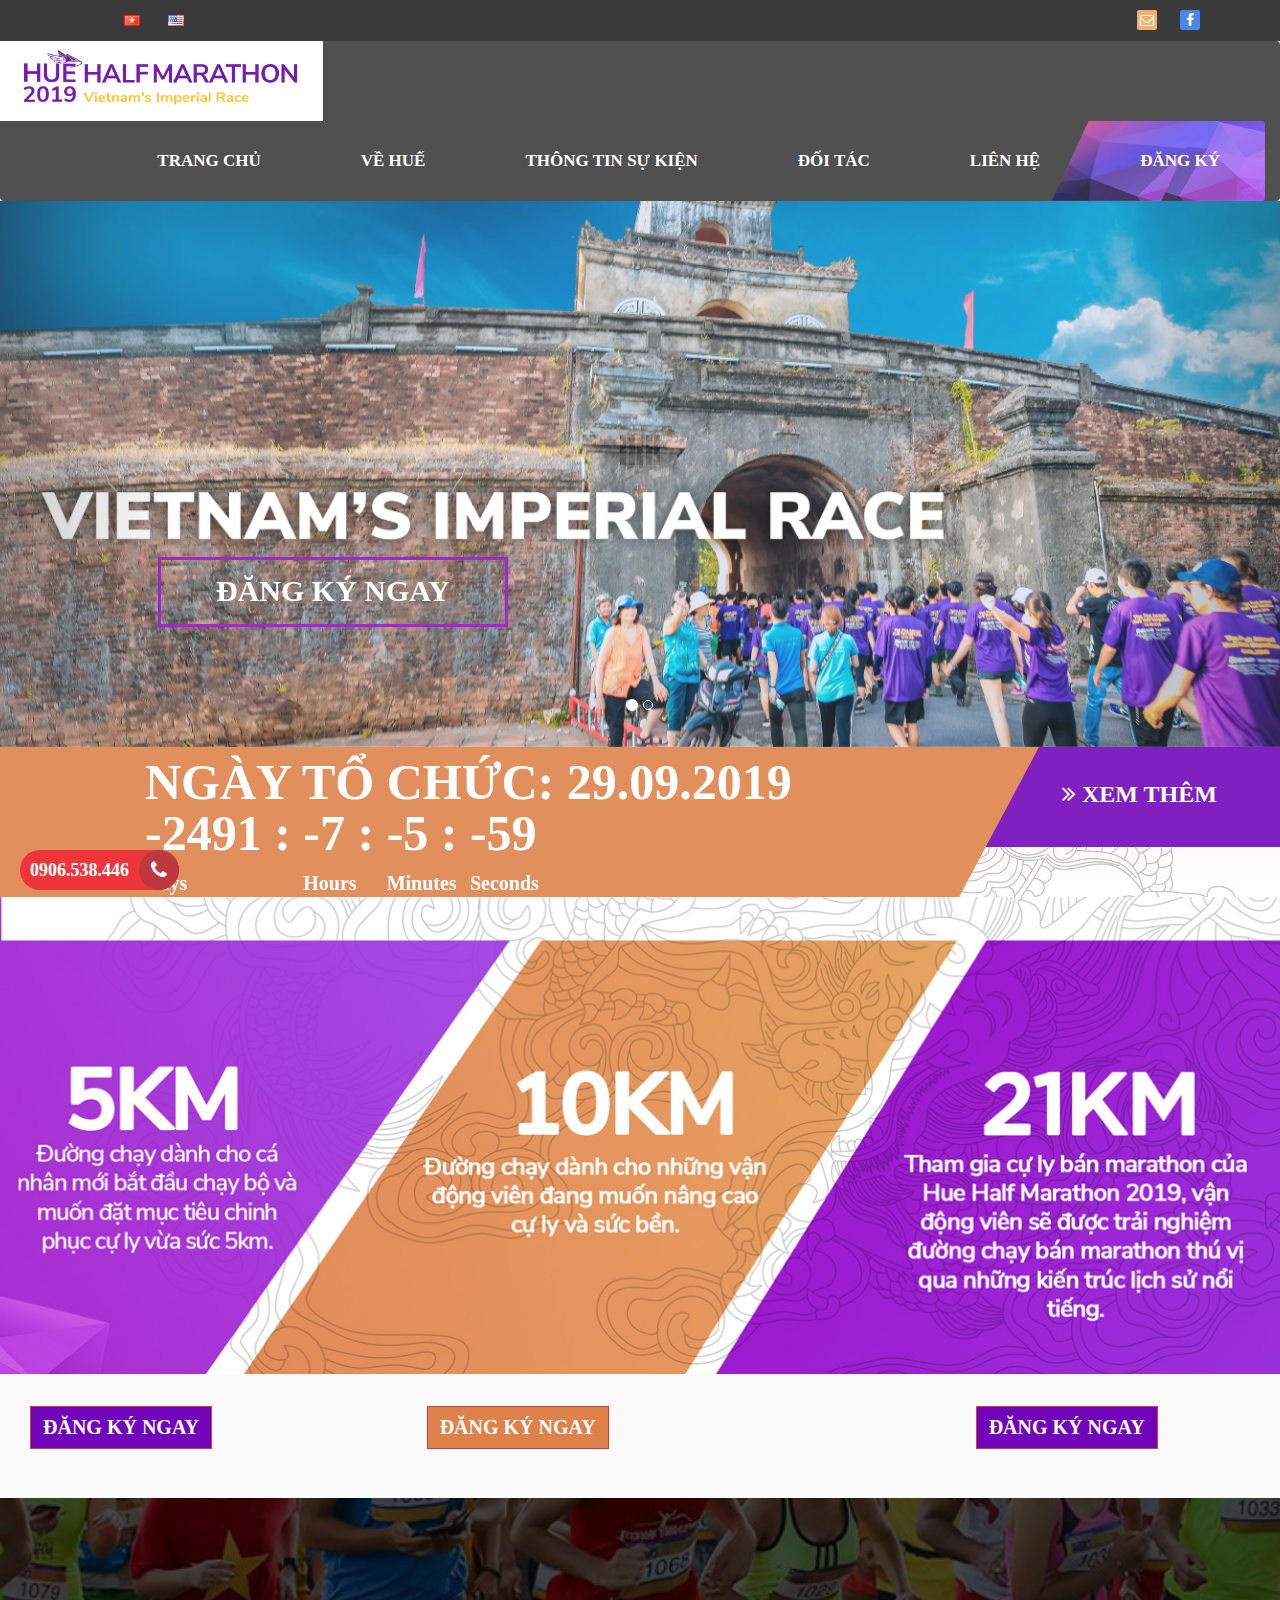
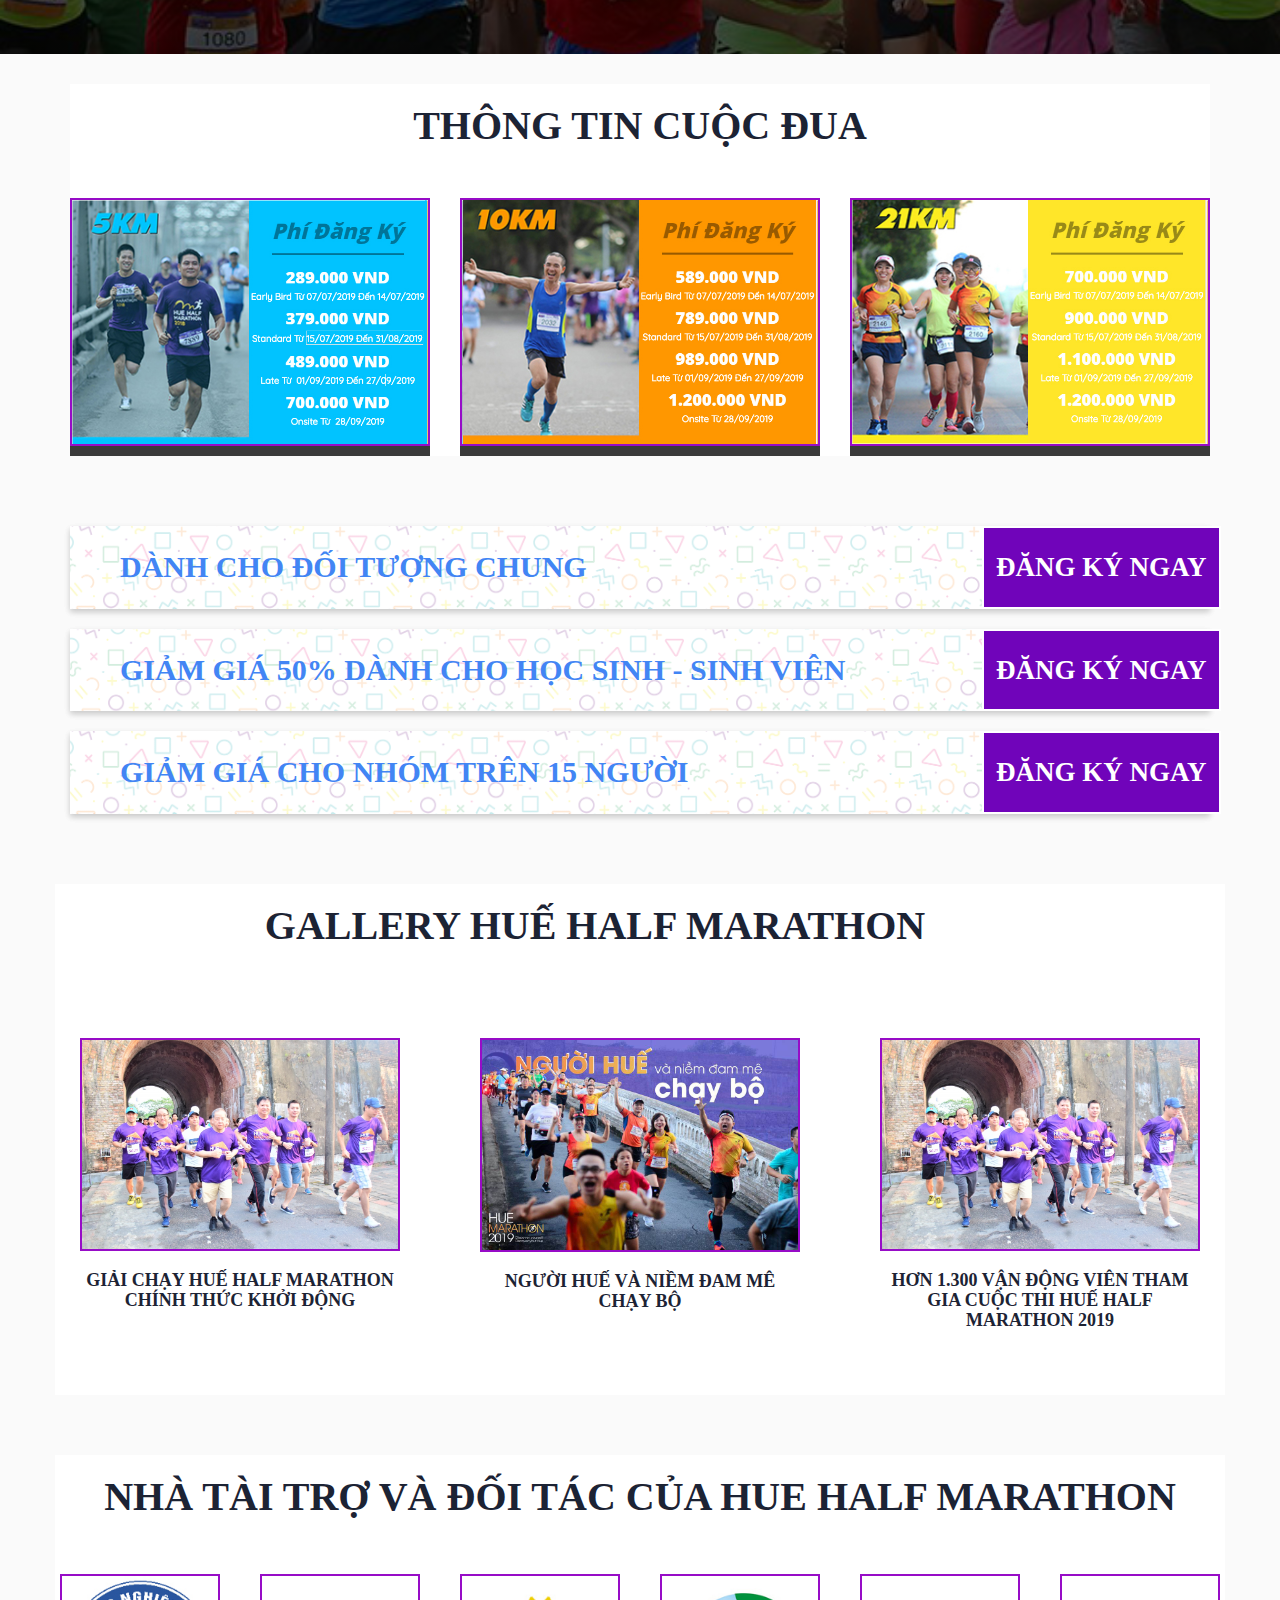
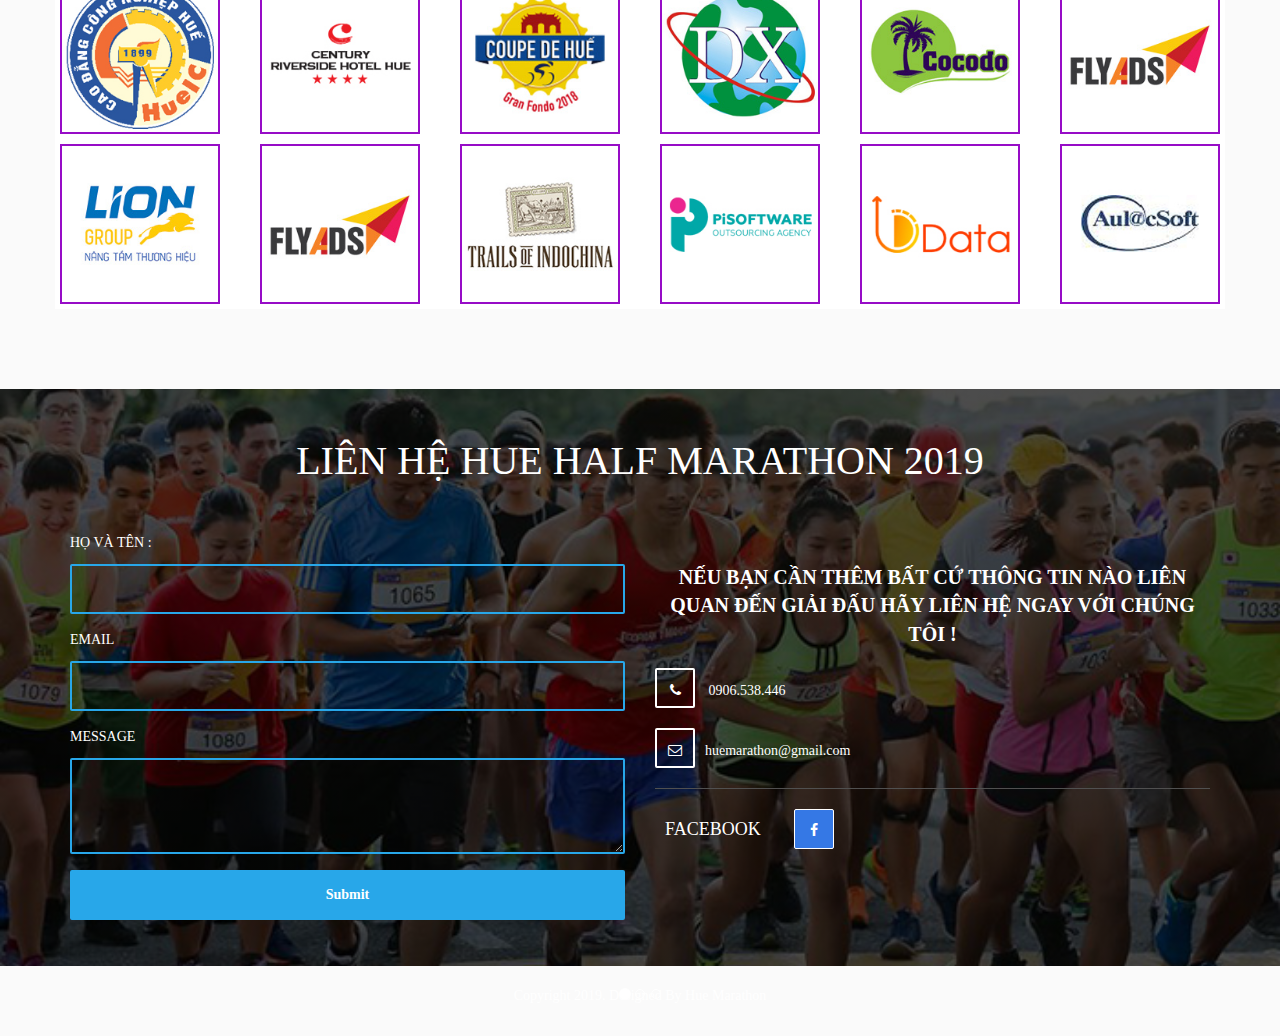
==== commit e279c1fc: "hoanthanh" ====
--- a/index.html
+++ b/index.html
@@ -123,7 +123,7 @@
                   
                     <div class="col-md-4 col-sm-4 col-xs-4">
                         <ul class="social-icon">
-							<li><a href="https://www.youtube.com/watch?v=tQzEW5AL-1E" class="fa fa-envelope-o"></a></li>
+							<li><a href="huemarathon@gmail.com" class="fa fa-envelope-o"></a></li>
                             <li><a href="https://www.facebook.com/huemarathon/" class="fa fa-facebook"></a></li>
                         </ul>
                     </div>
@@ -192,7 +192,7 @@
 				  <div class="carousel-inner">
 			  
 					<div class="item active">
-					  <img src="images/banner1.jpg" alt="Hue Marathon 2019" style="width:100%;">
+					  <img src="images/banner3.jpg" alt="Hue Marathon 2019" style="width:100%;">
 					  <div class="carousel-caption">
 						
 							<div class="row" >
--- a/css/templatemo-style.css
+++ b/css/templatemo-style.css
@@ -313,8 +313,9 @@
 .navbar-default .navbar-brand
 	{
 		background: url('../images/logofinal.png') no-repeat;
-		height: 71px;
+		height: 80px;
 		line-height: 100px;
+		margin-top: -5px;
 		padding: 0px 0px 0px 0px;
 	}
 	.logo{
@@ -411,7 +412,7 @@
 transition: all 0.4s ease-in-out;
 	}
 	.dangky{
-	margin-bottom: 200px;
+	margin-bottom: 160px;
 	margin-left: -900px;
 	}
 #home .btn:hover
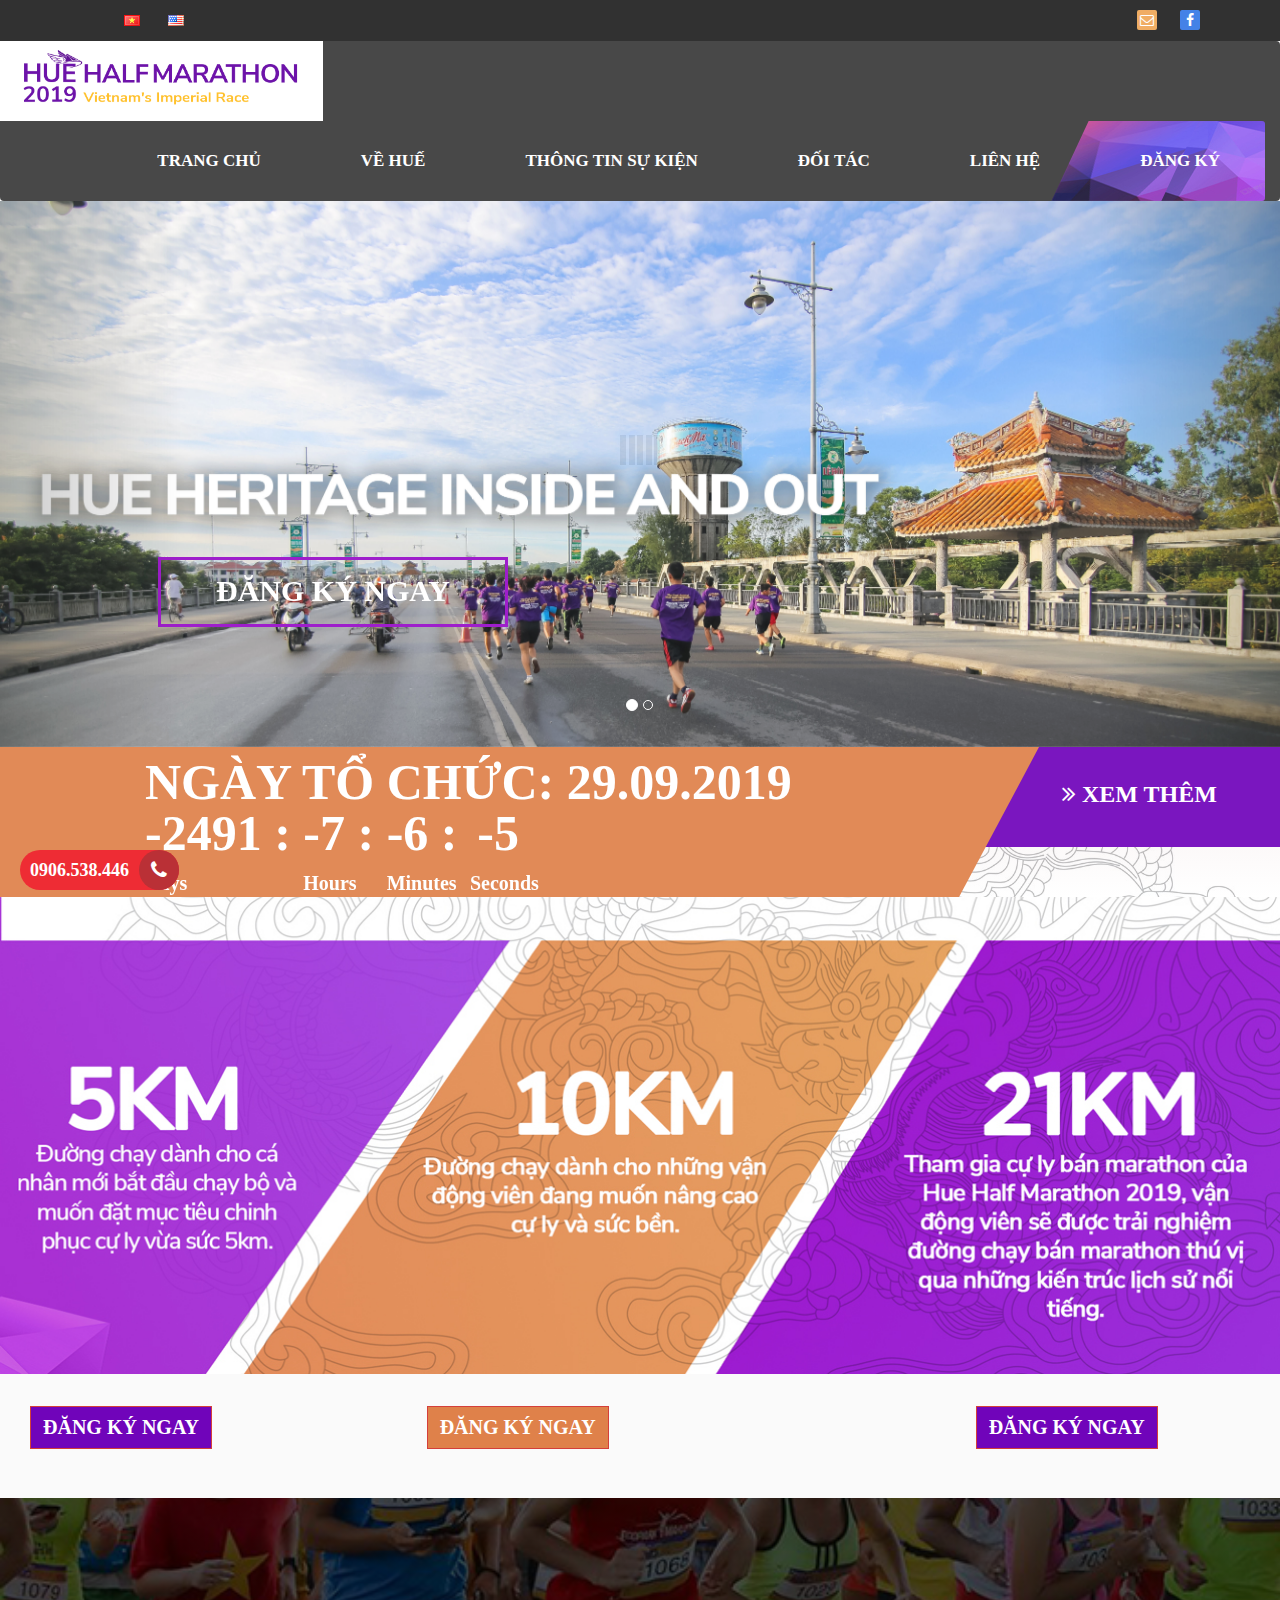
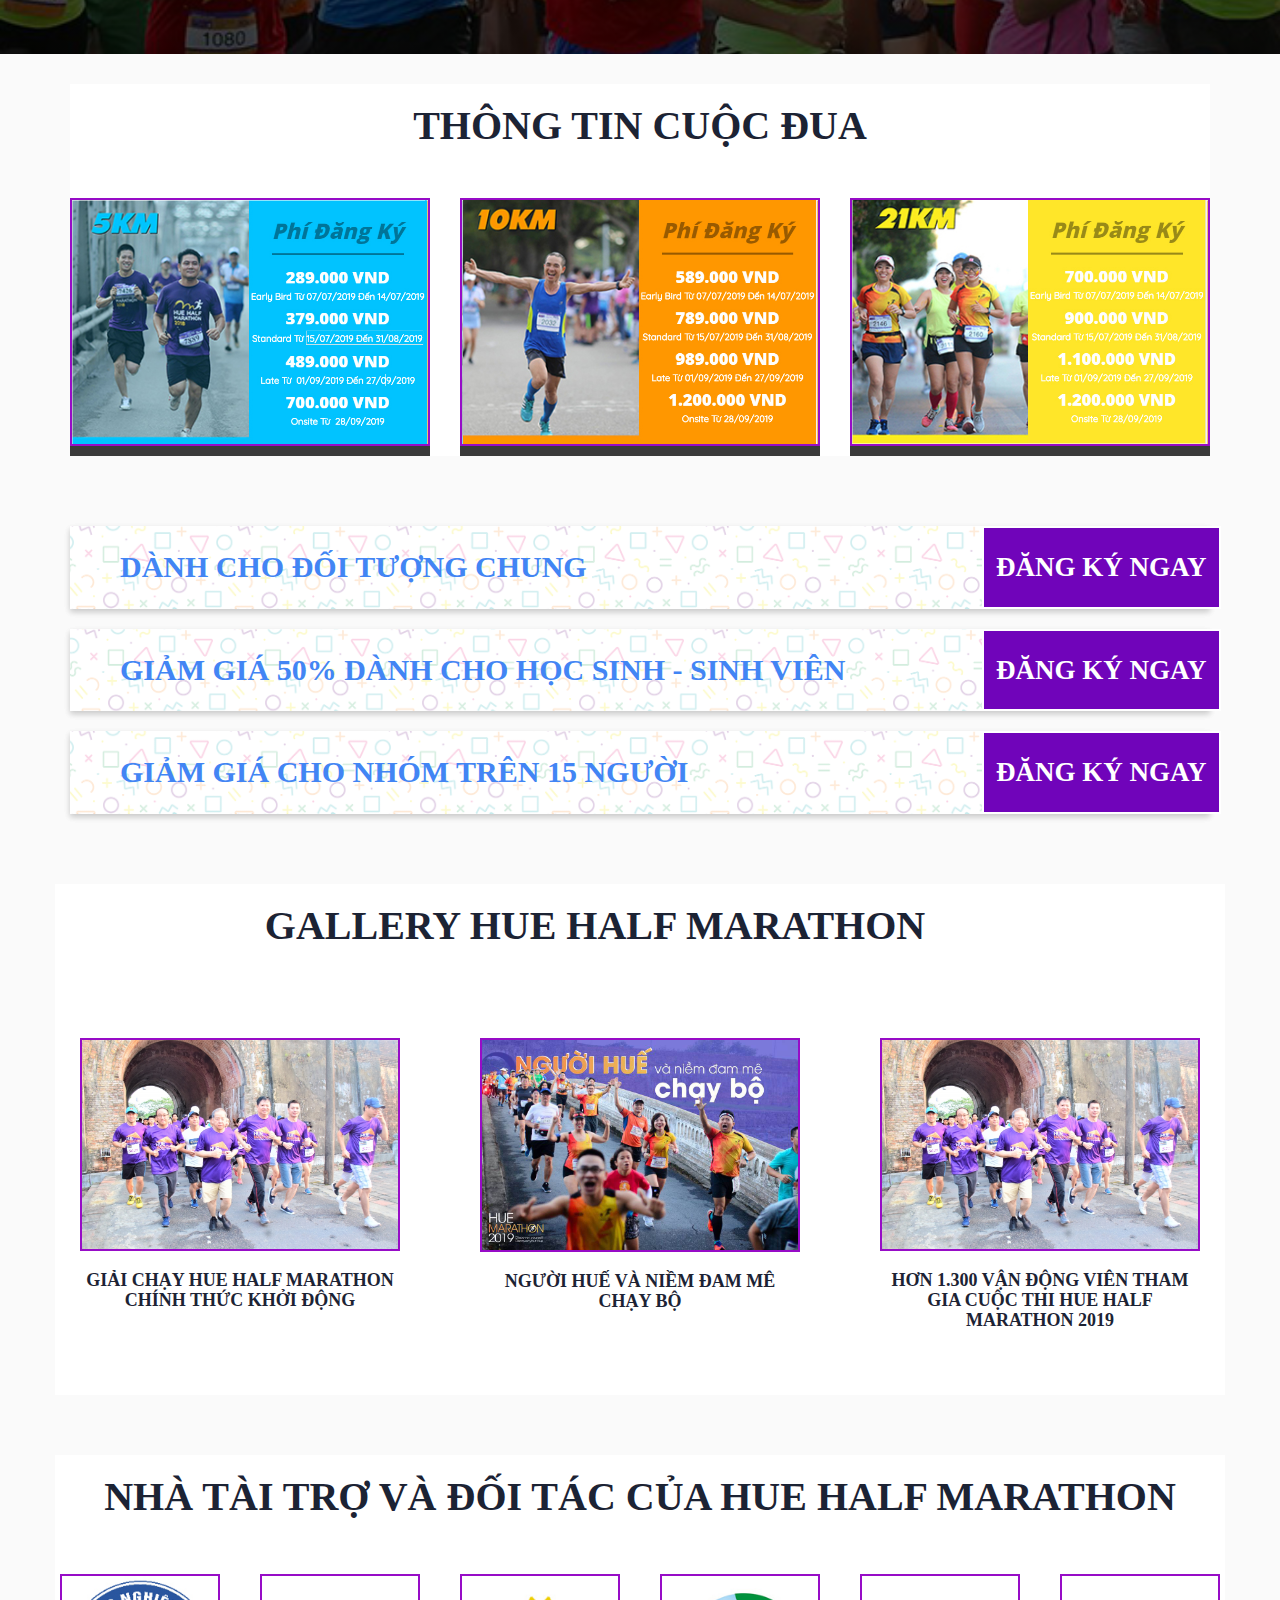
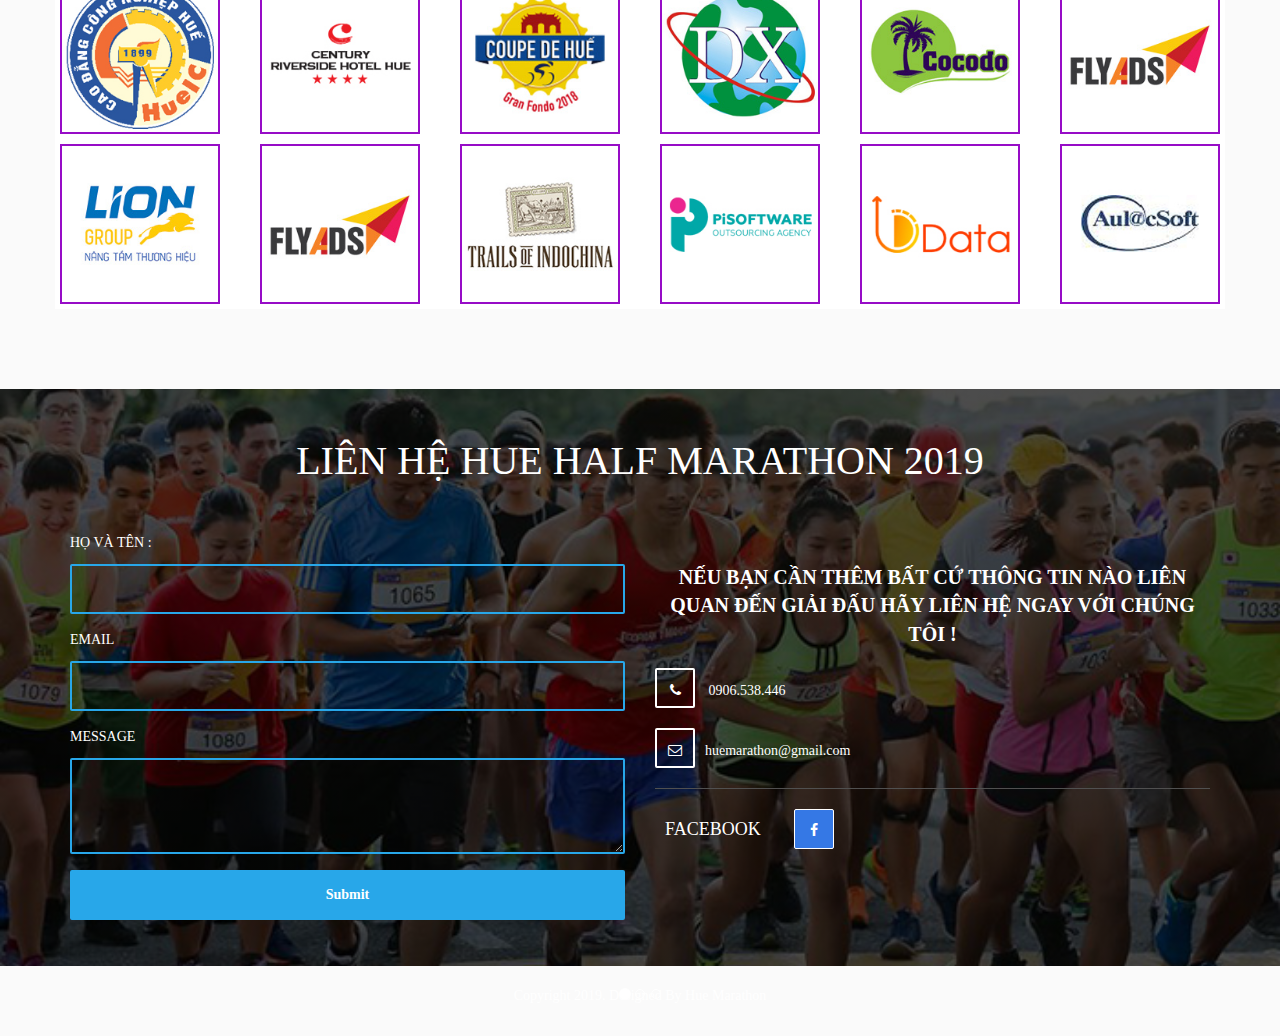
==== commit 45aca55a: "aloj" ====
--- a/index.html
+++ b/index.html
@@ -192,7 +192,7 @@
 				  <div class="carousel-inner">
 			  
 					<div class="item active">
-					  <img src="images/banner3.jpg" alt="Hue Marathon 2019" style="width:100%;">
+					  <img src="images/banner1.jpg" alt="Hue Marathon 2019" style="width:100%;">
 					  <div class="carousel-caption">
 						
 							<div class="row" >
@@ -439,14 +439,14 @@
     			<div class="row">
 						<div class="background_center">
     				<div class="col-md-12">
-    					<h2 class="wow bounceIn" data-wow-offset="50" data-wow-delay="0.3s"> <span>GALLERY HUẾ HALF MARATHON</span> 2019</h2>
+    					<h2 class="wow bounceIn" data-wow-offset="50" data-wow-delay="0.3s"> <span>GALLERY HUE HALF MARATHON</span> 2019</h2>
 					</div>
 					<div class="row">
     				<div class="col-md-4 col-sm-12 col-xs-12 active wow fadeIn" data-wow-offset="50" data-wow-delay="0.6s">
     					<div class="giainhi" align="center">
     					<img  class="img-responsive" src="images/Hue-Marathon-3.jpg" alt="Hue Half Marathon 2019" ></img>
 						</div>
-    					<h4  align="center">GIẢI CHẠY HUẾ HALF MARATHON CHÍNH THỨC KHỞI ĐỘNG</h4>
+    					<h4  align="center">GIẢI CHẠY HUE HALF MARATHON CHÍNH THỨC KHỞI ĐỘNG</h4>
     					
     				</div>
     				<div class="col-md-4 col-sm-12 col-xs-12 active wow fadeIn" data-wow-offset="50" data-wow-delay="0.9s">
@@ -460,7 +460,7 @@
     					<div  class="giaiba" align="center">
     					<img class="img-responsive" src="images/Hue-Marathon-3.jpg" alt="Hue Half Marathon 2019"></img>
 						</div>
-    					<h4  align="center"> HƠN 1.300 VẬN ĐỘNG VIÊN THAM GIA CUỘC THI HUẾ HALF MARATHON 2019</h4>
+    					<h4  align="center"> HƠN 1.300 VẬN ĐỘNG VIÊN THAM GIA CUỘC THI HUE HALF MARATHON 2019</h4>
     					
 					</div>
 				</div>
--- a/css/templatemo-style.css
+++ b/css/templatemo-style.css
@@ -143,6 +143,13 @@
 	
 a {
 	color: #ffffff;
+}
+
+#thongtinsukien .nav>li>a {
+    font-weight: bold;
+    position: relative;
+    display: block;
+    padding: 10px 10px;
 }
 
 a:hover {
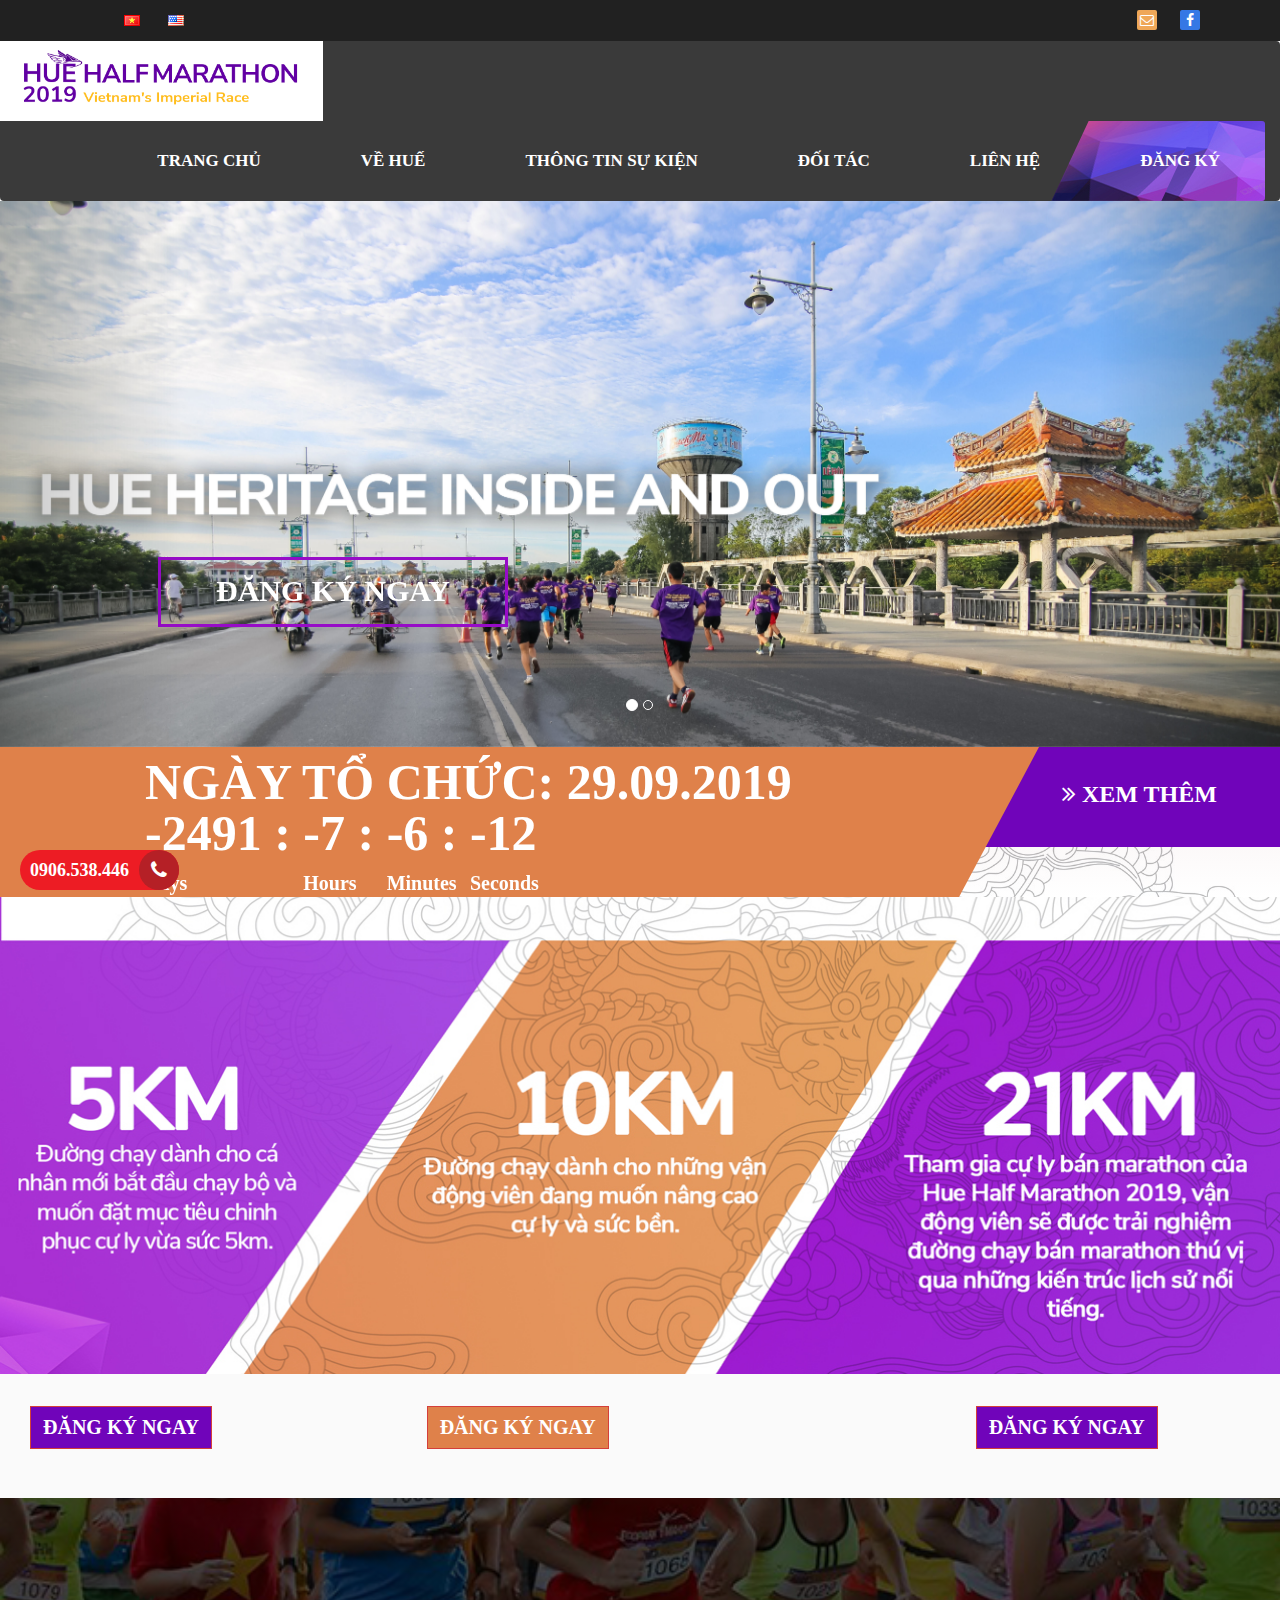
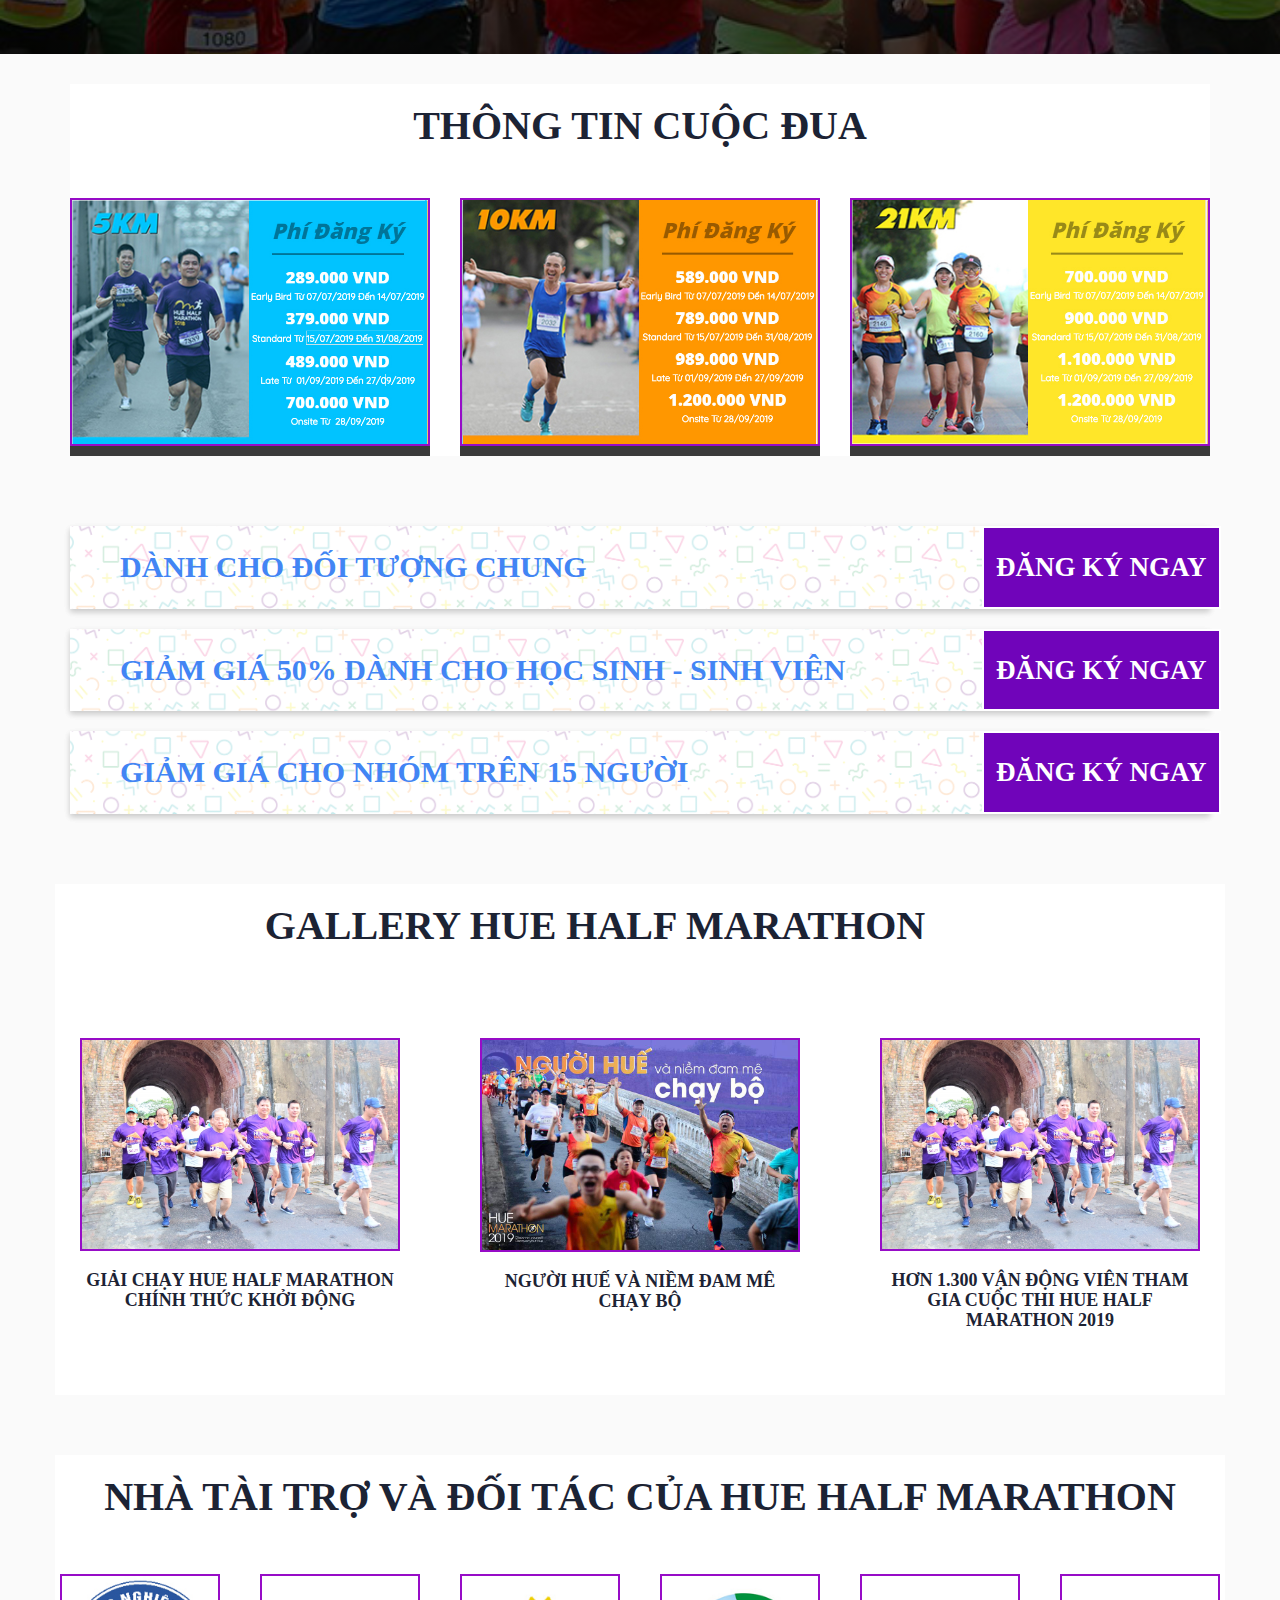
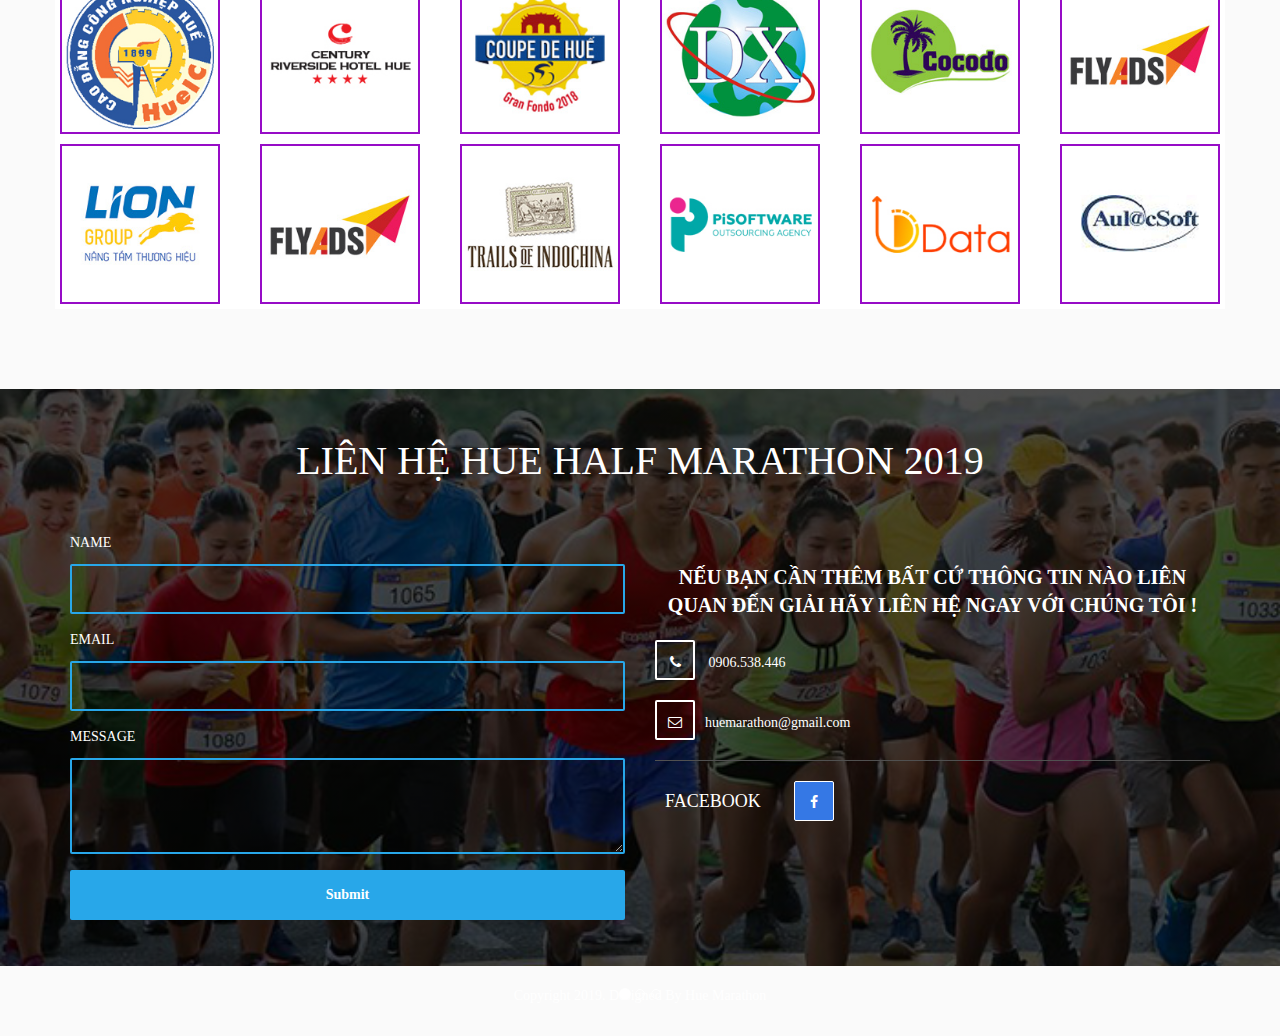
==== commit 2c680781: "upcuoicungnn" ====
--- a/index.html
+++ b/index.html
@@ -43,9 +43,15 @@
                           { 
                   if(data == 'false') 
                           {
+						
                              alert('Chúng tôi sẽ phản hồi lại sớm nhất !');
+							 
                           }else{
                              alert('Chúng tôi sẽ phản hồi lại sớm nhất !');
+							   
+							
+								
+						
                           }
                }
     });
@@ -117,8 +123,8 @@
                 <div class="row">
                     <div class="col-md-8 col-sm-8 col-xs-8">
 							<ul class="language">
-									<li><a href="#" hreflang="vi" lang="vi"><span><img src="[data-uri]" title="Tiếng Việt" alt="Tiếng Việt" width="16" height="11"></span></a></li>
-									<li ><a href="#" hreflang="en-US" lang="en-US"><span><img src="[data-uri]" title="English" alt="English" width="16" height="11"></span></a></li><li class="menu-item menu-collapse" style="display: none;"><a href="#" class="sf-with-ul trx_addons_icon-dot3"></a><ul class="submenu"></ul></li></ul>   
+									<li><a href="./index.html#top" hreflang="vi" lang="vi"><span><img src="[data-uri]" title="Tiếng Việt" alt="Tiếng Việt" width="16" height="11"></span></a></li>
+									<li ><a href="./en/index.html#top" hreflang="en-US" lang="en-US"><span><img src="[data-uri]" title="English" alt="English" width="16" height="11"></span></a></li><li class="menu-item menu-collapse" style="display: none;"><a href="#" class="sf-with-ul trx_addons_icon-dot3"></a><ul class="submenu"></ul></li></ul>   
                     </div>
                   
                     <div class="col-md-4 col-sm-4 col-xs-4">
@@ -621,7 +627,7 @@
     				</div>
     				<div class="col-md-6 col-sm-6 col-xs-12 wow fadeInLeft" data-wow-offset="50" data-wow-delay="0.9s">
     					<form id="formlienhe" method="GET" action="">
-    						<label>HỌ VÀ TÊN : </label>
+    						<label>NAME</label>
     						<input name="Ho_Va_Ten" type="text" class="form-control" id="fullname">
    						  	
                             <label>EMAIL</label>
@@ -635,7 +641,7 @@
     				</div>
     				<div class="col-md-6 col-sm-6 col-xs-12 wow fadeInRight" data-wow-offset="50" data-wow-delay="0.6s">
     					<address>
-    						<p align="center"; class="address-title">NẾU BẠN CẦN THÊM BẤT CỨ THÔNG TIN NÀO LIÊN QUAN ĐẾN GIẢI ĐẤU HÃY LIÊN HỆ NGAY VỚI CHÚNG TÔI ! <!DOCTYPE html>
+    						<p align="center"; class="address-title">NẾU BẠN CẦN THÊM BẤT CỨ THÔNG TIN NÀO LIÊN QUAN ĐẾN GIẢI HÃY LIÊN HỆ NGAY VỚI CHÚNG TÔI ! <!DOCTYPE html>
 							<html lang="en">
 							<head>
 								<meta charset="UTF-8">
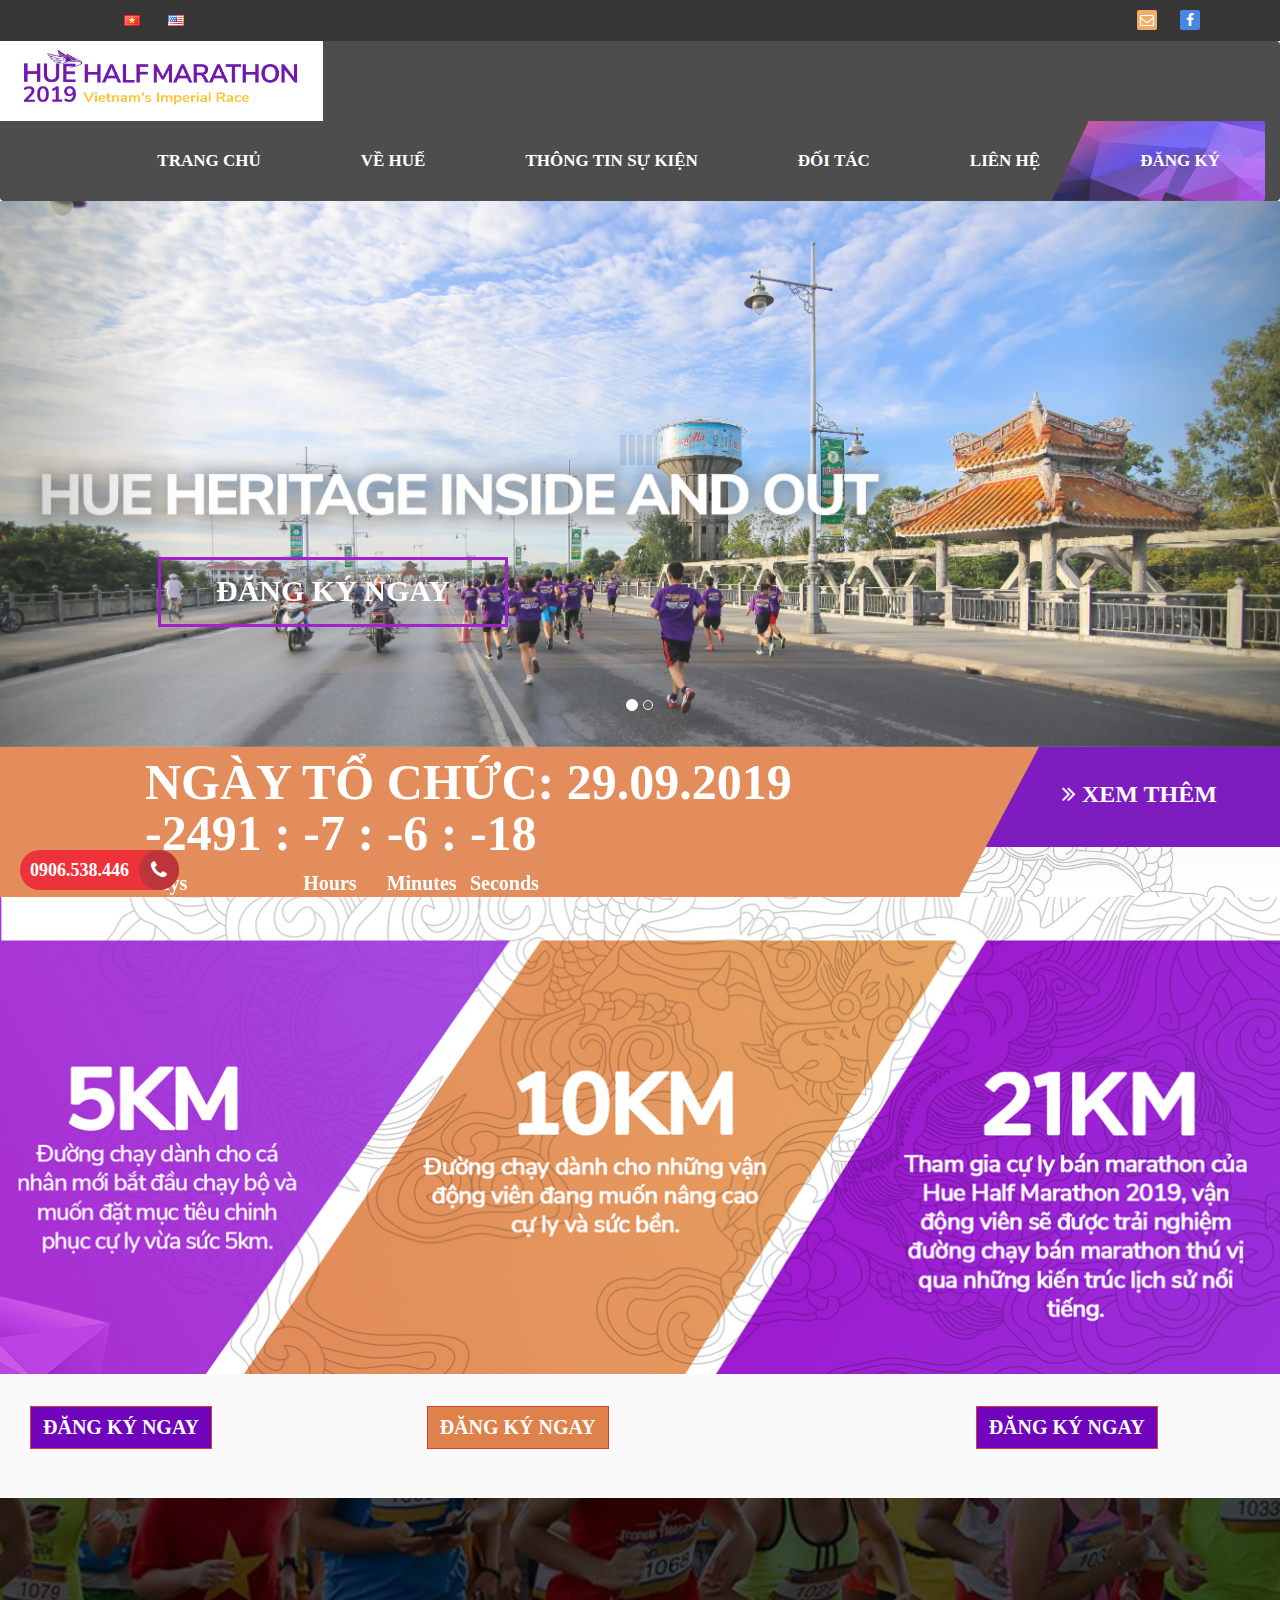
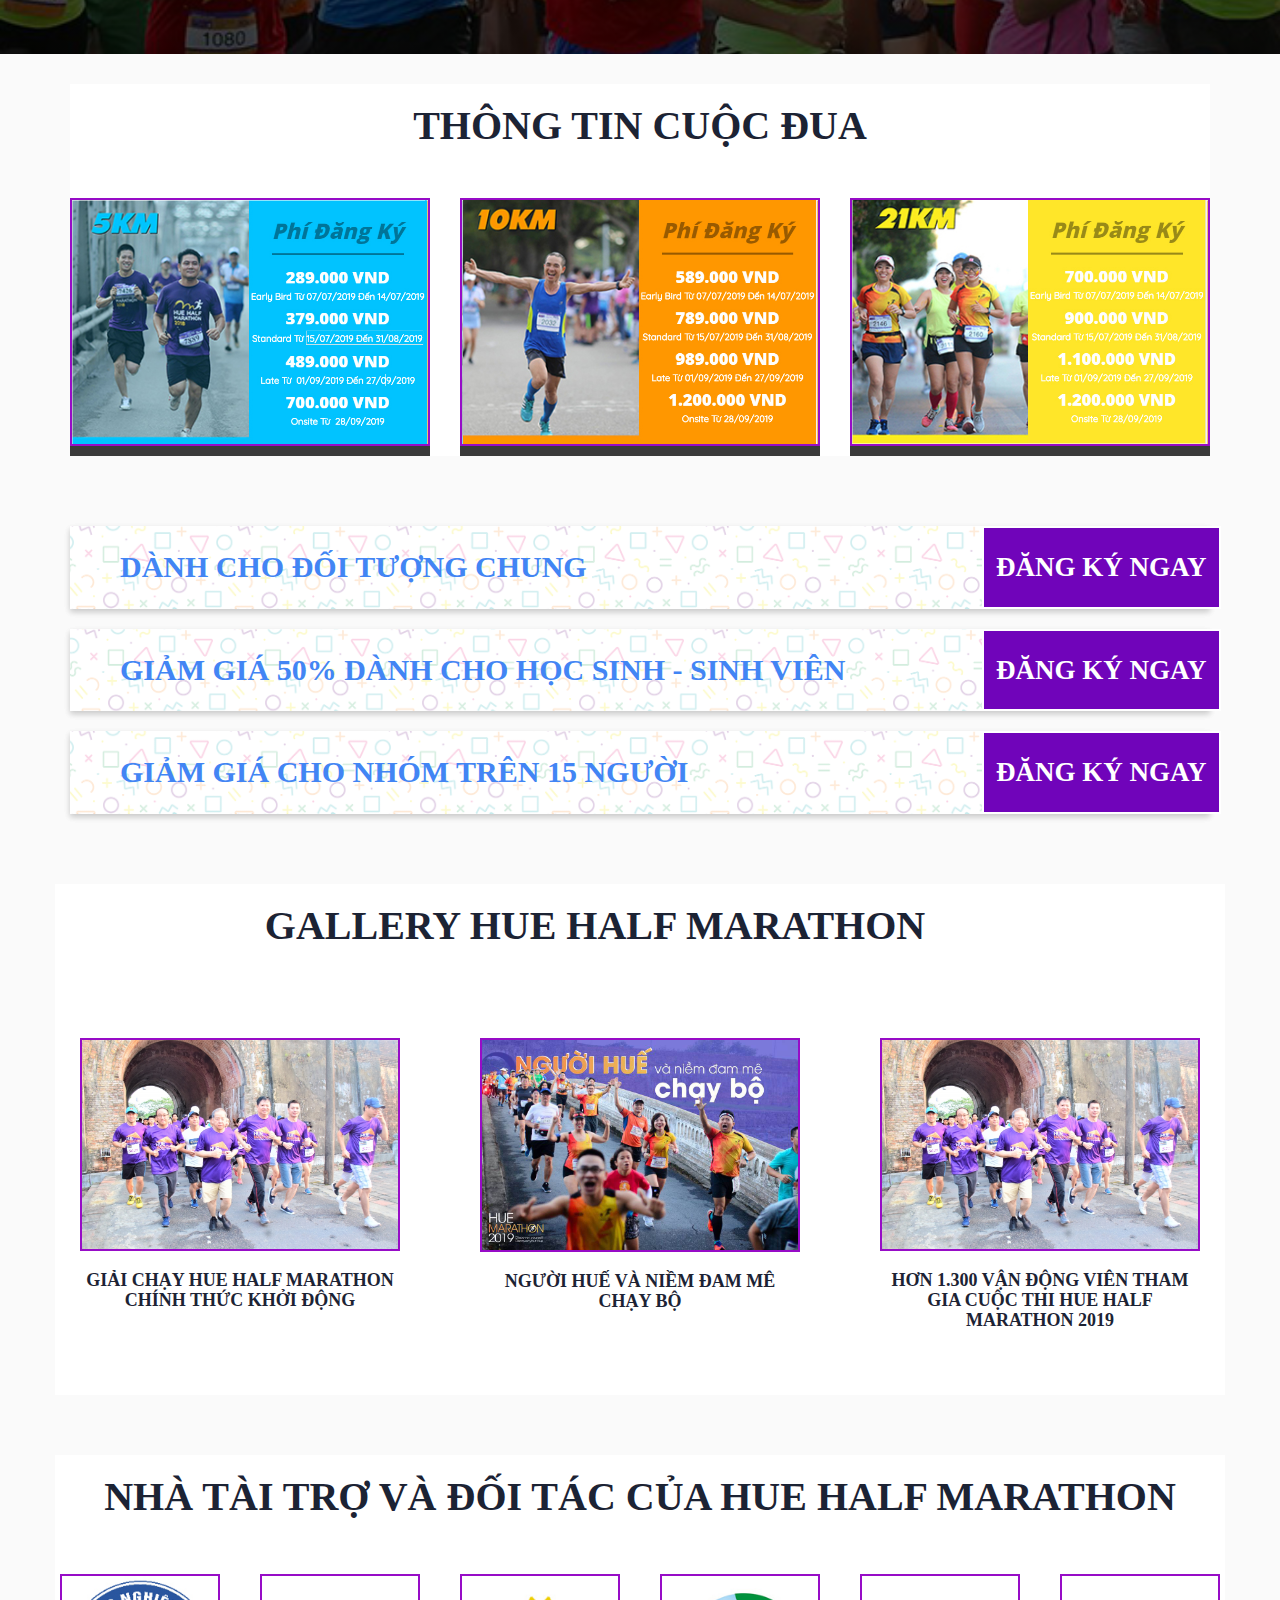
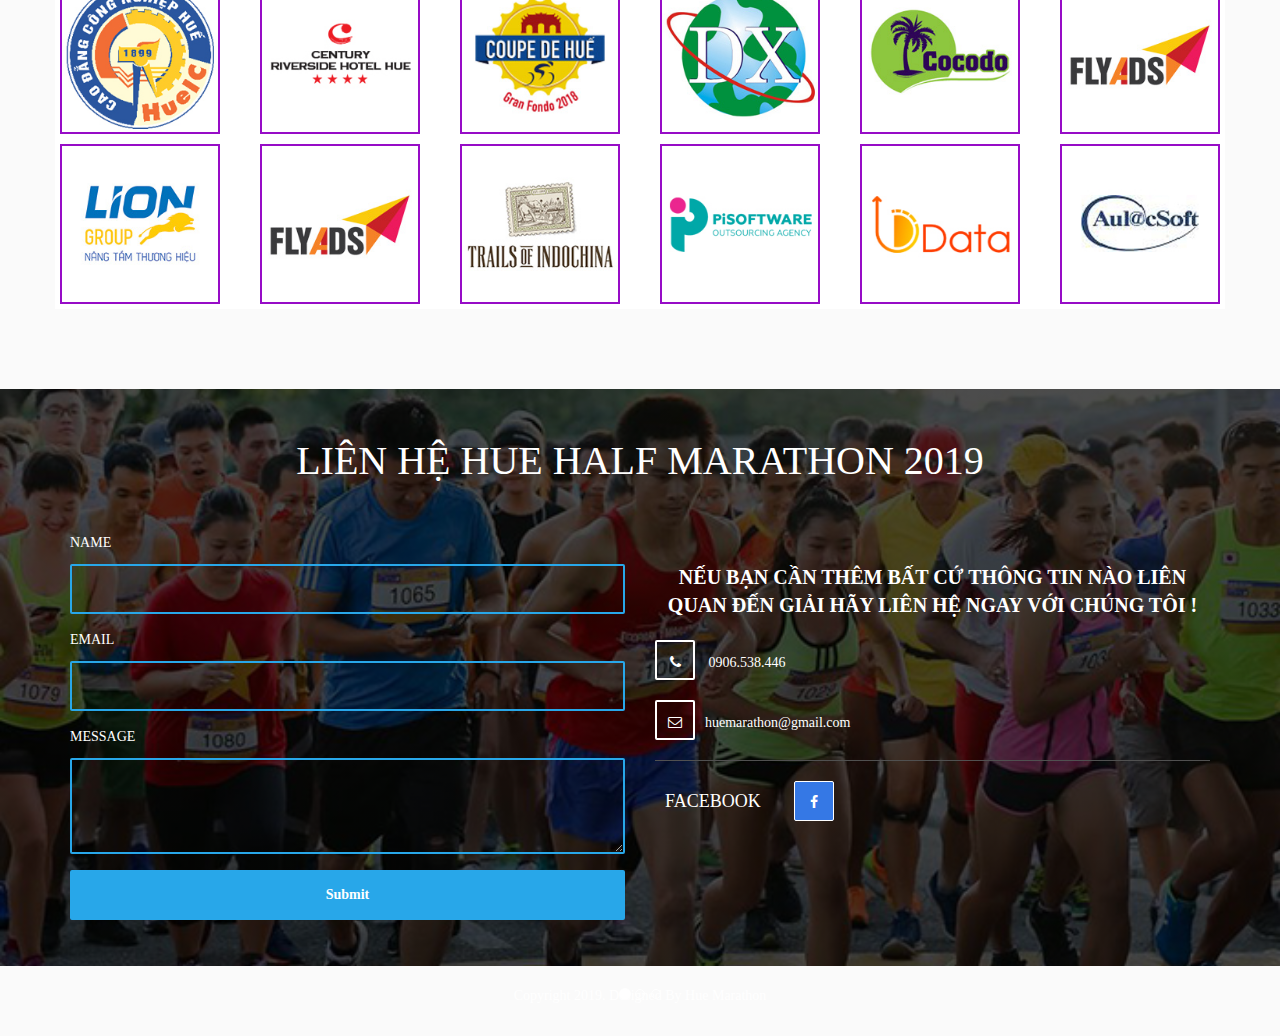
==== commit 3b888f96: "suaeditf" ====
--- a/index.html
+++ b/index.html
@@ -47,8 +47,11 @@
                              alert('Chúng tôi sẽ phản hồi lại sớm nhất !');
 							 
                           }else{
+$(document).ready(function(){
+$("#formlienhe")[0].reset();
+});
                              alert('Chúng tôi sẽ phản hồi lại sớm nhất !');
-							   
+					  
 							
 								
 						
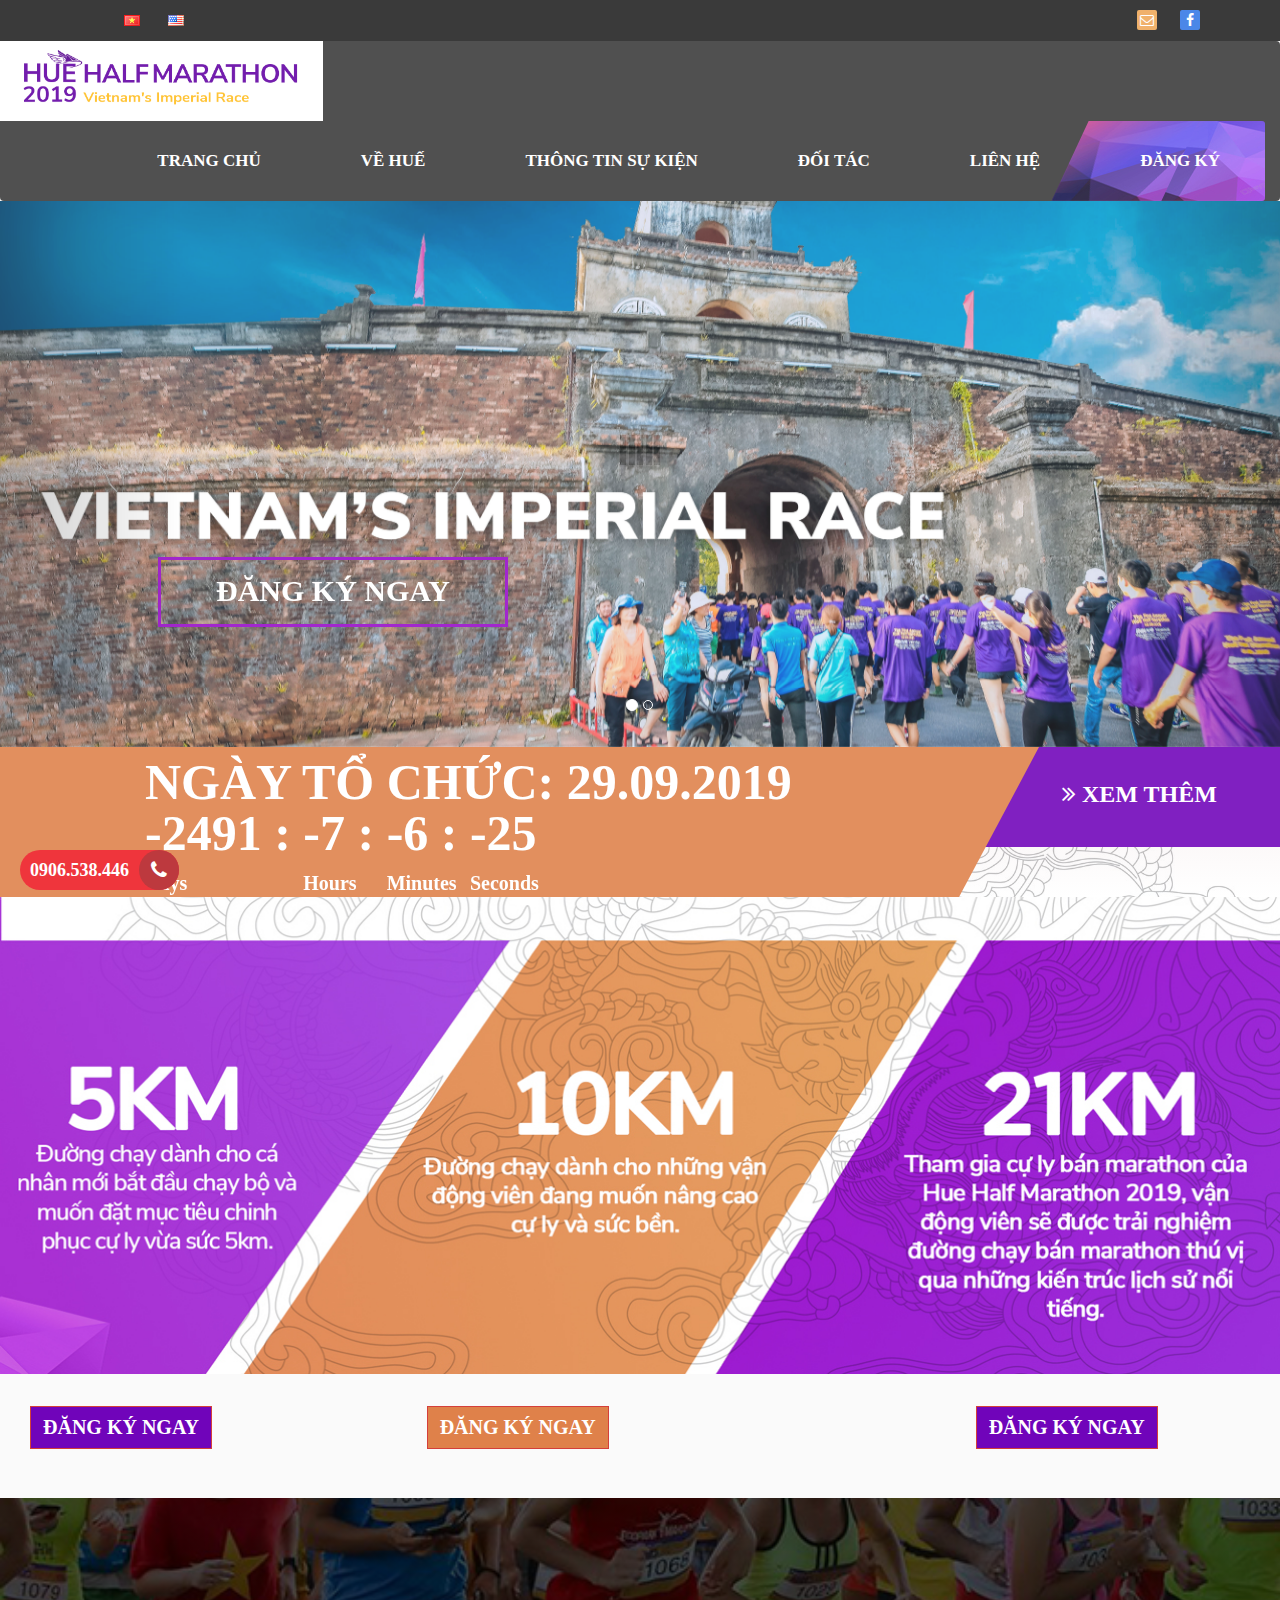
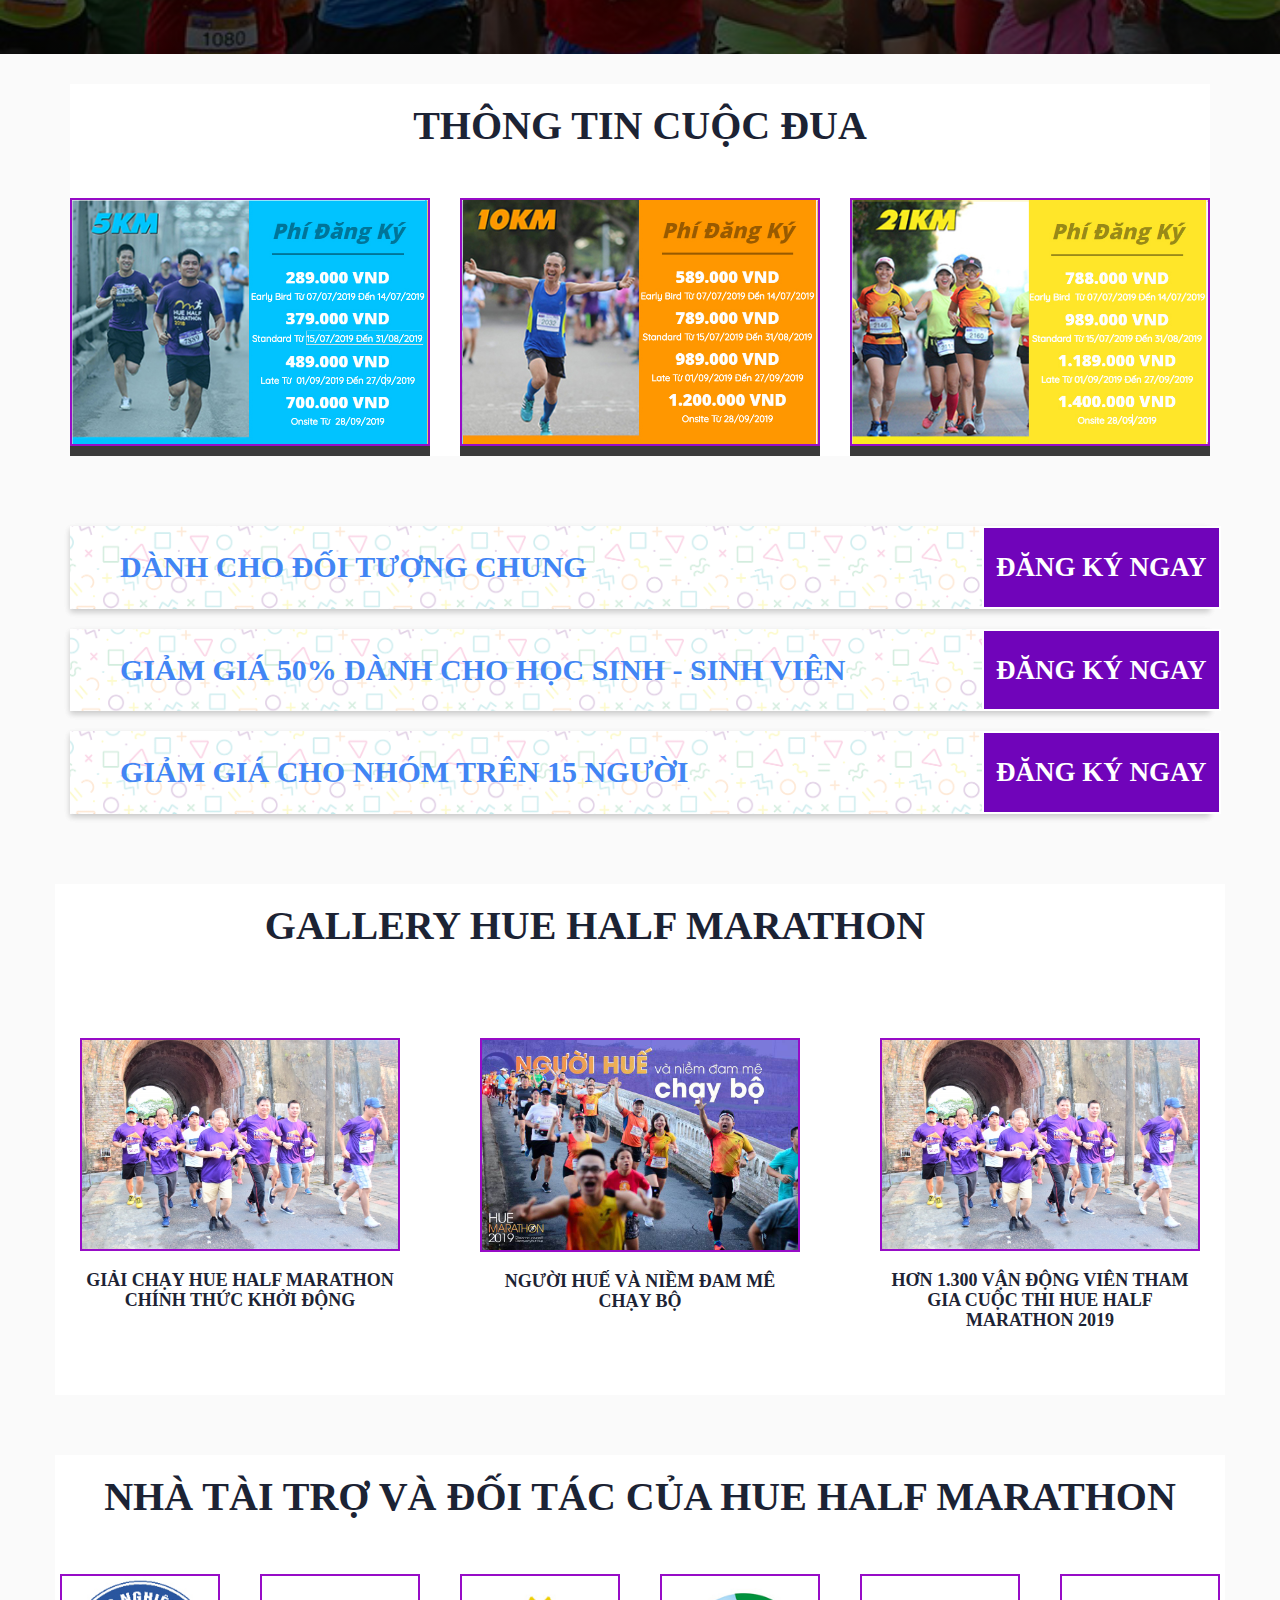
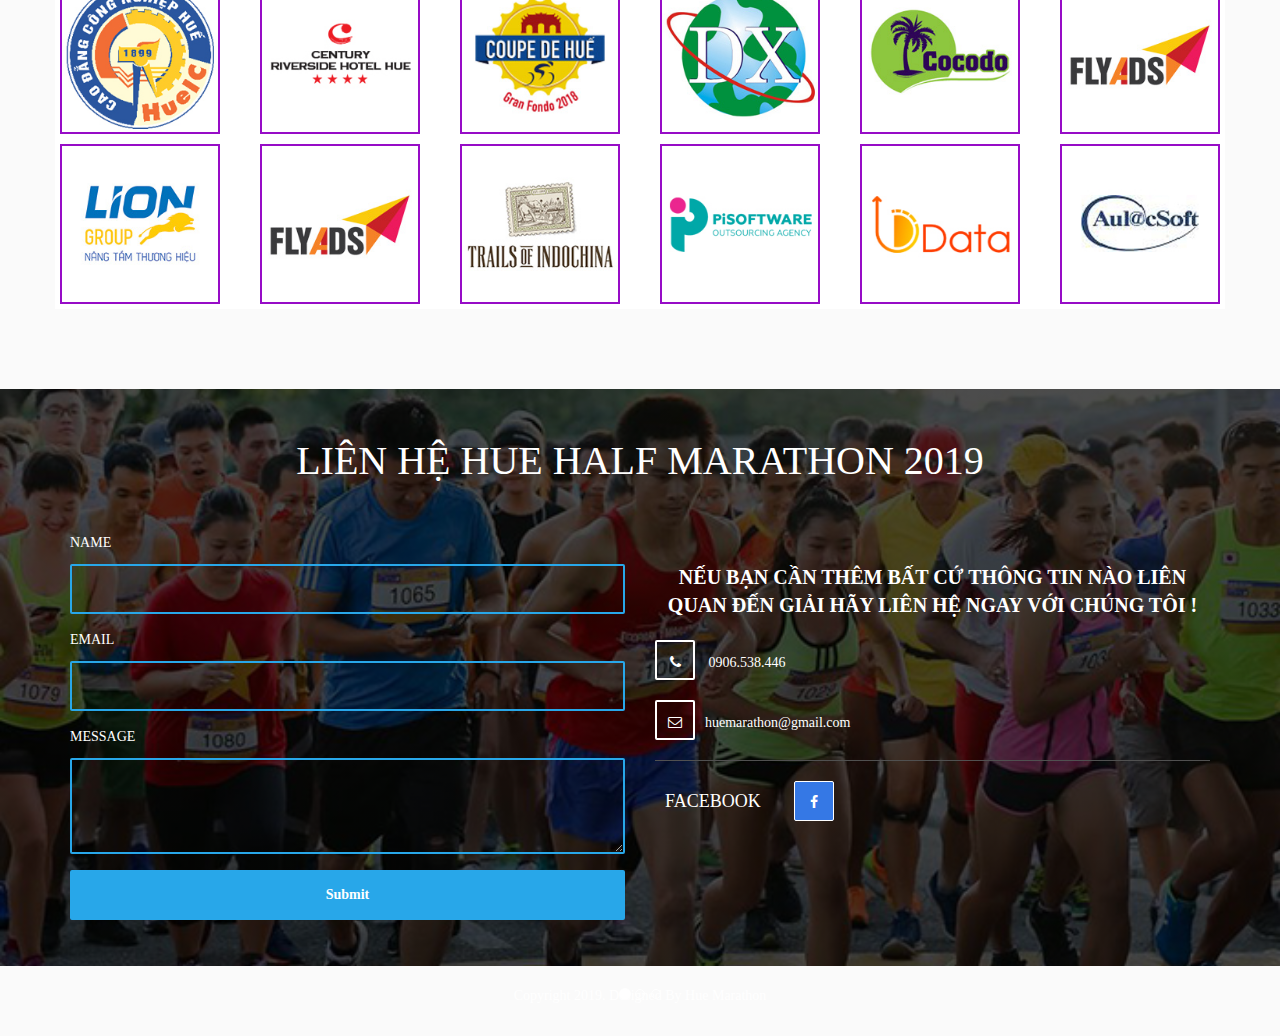
==== commit ed600a2a: "dinhlongitvip" ====
--- a/index.html
+++ b/index.html
@@ -201,7 +201,7 @@
 				  <div class="carousel-inner">
 			  
 					<div class="item active">
-					  <img src="images/banner1.jpg" alt="Hue Marathon 2019" style="width:100%;">
+					  <img src="images/banner3.jpg" alt="Hue Marathon 2019" style="width:100%;">
 					  <div class="carousel-caption">
 						
 							<div class="row" >
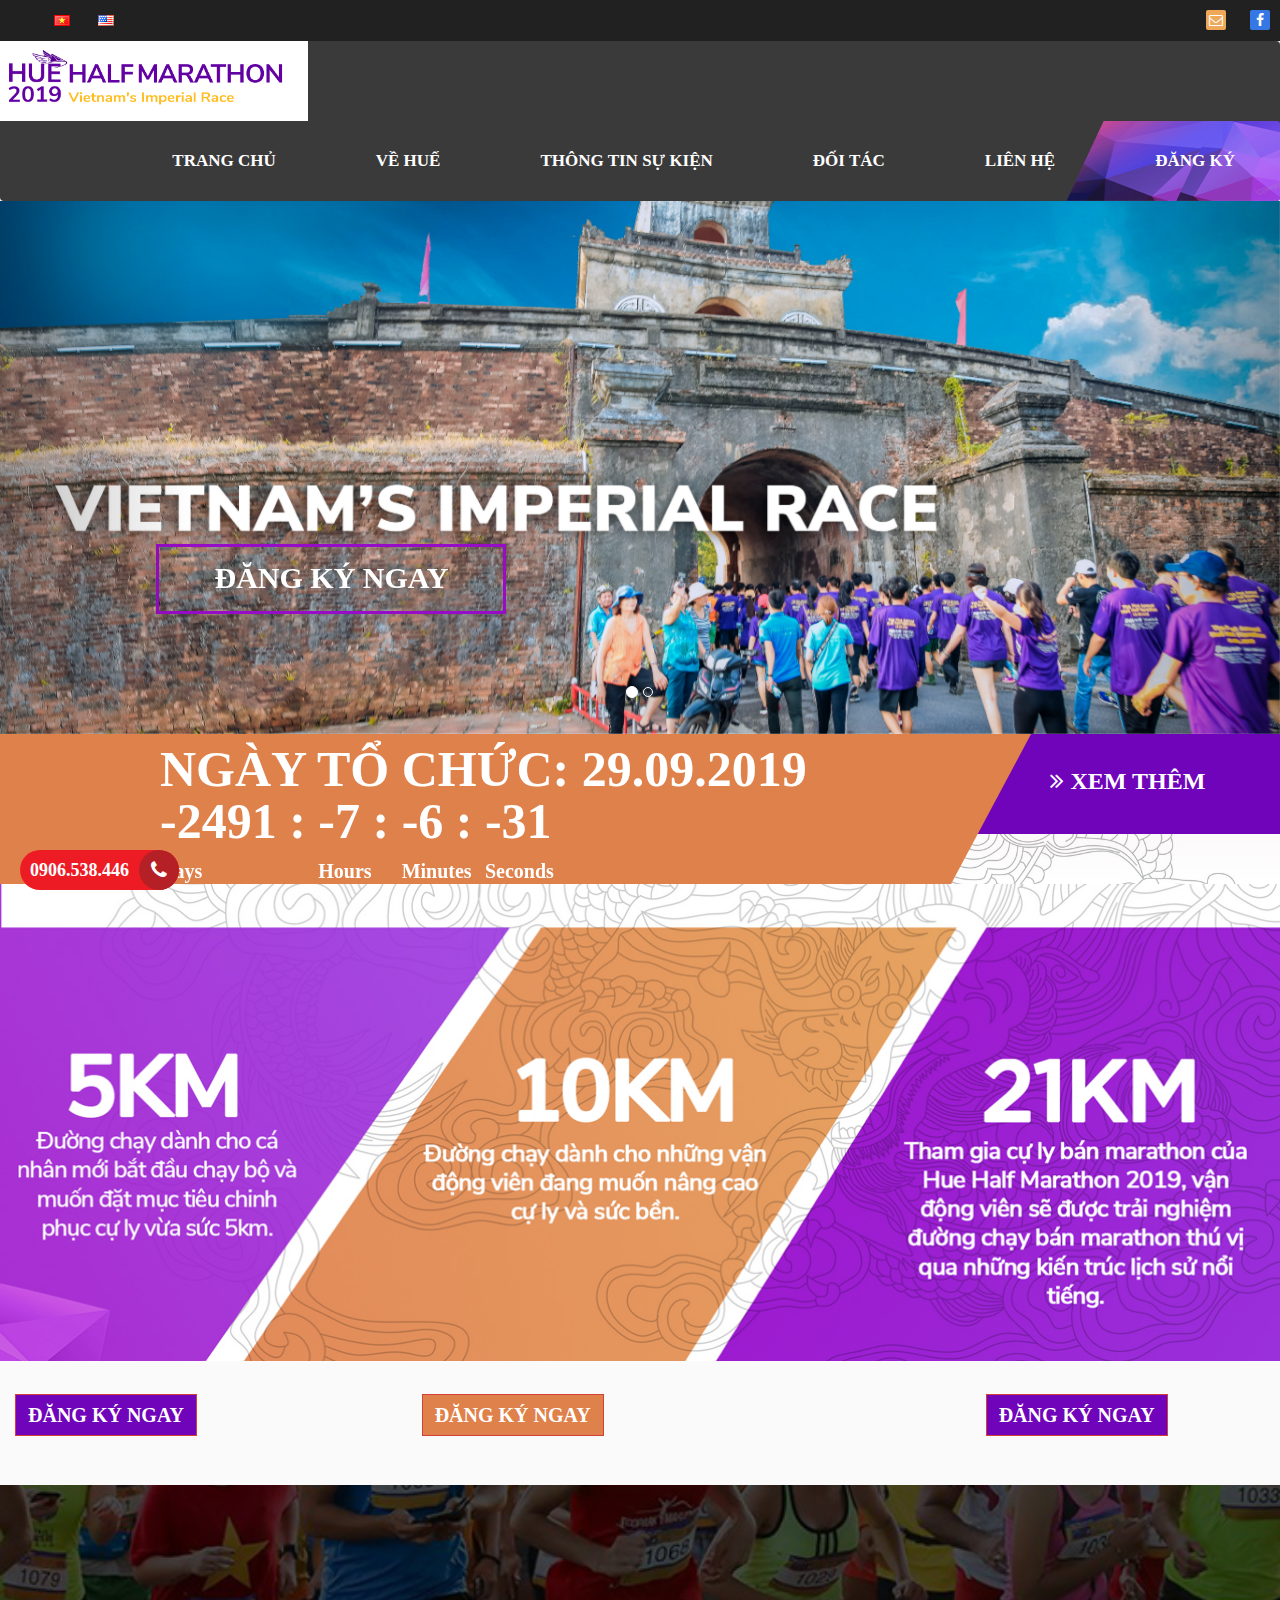
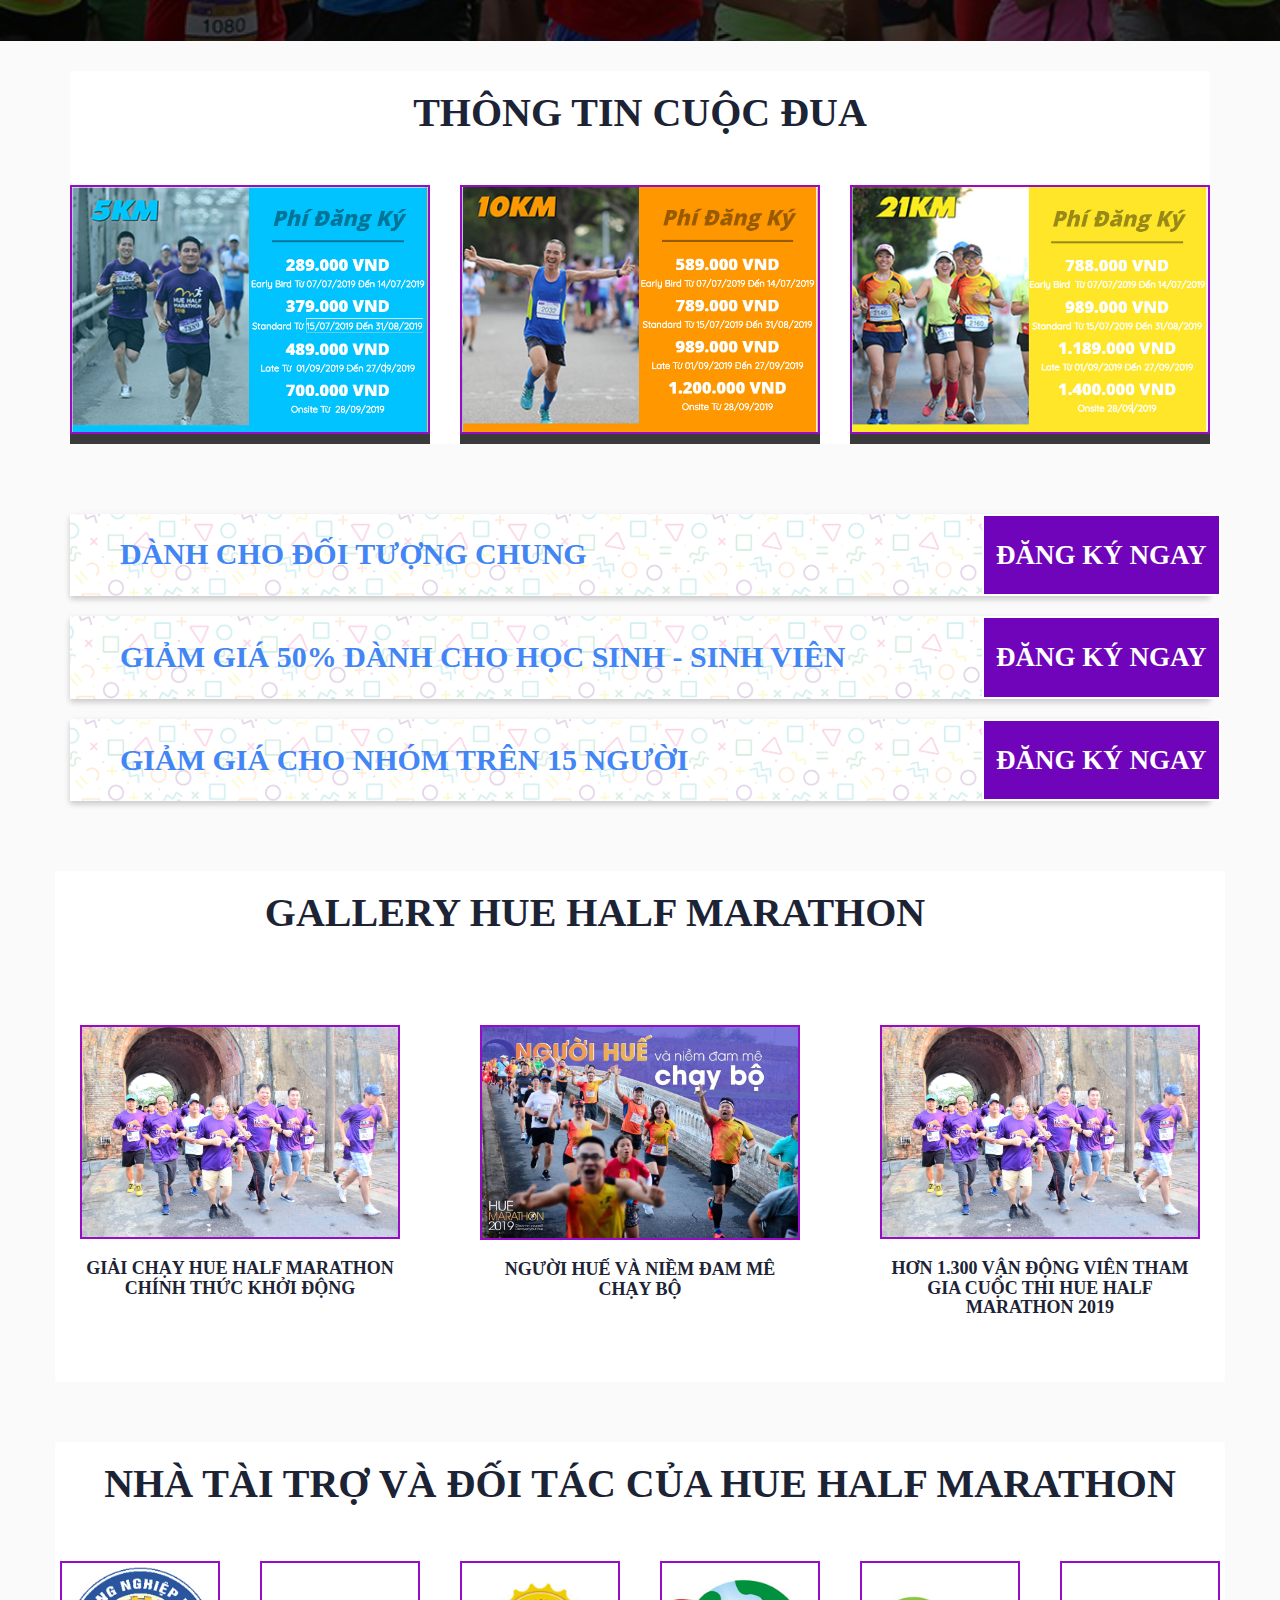
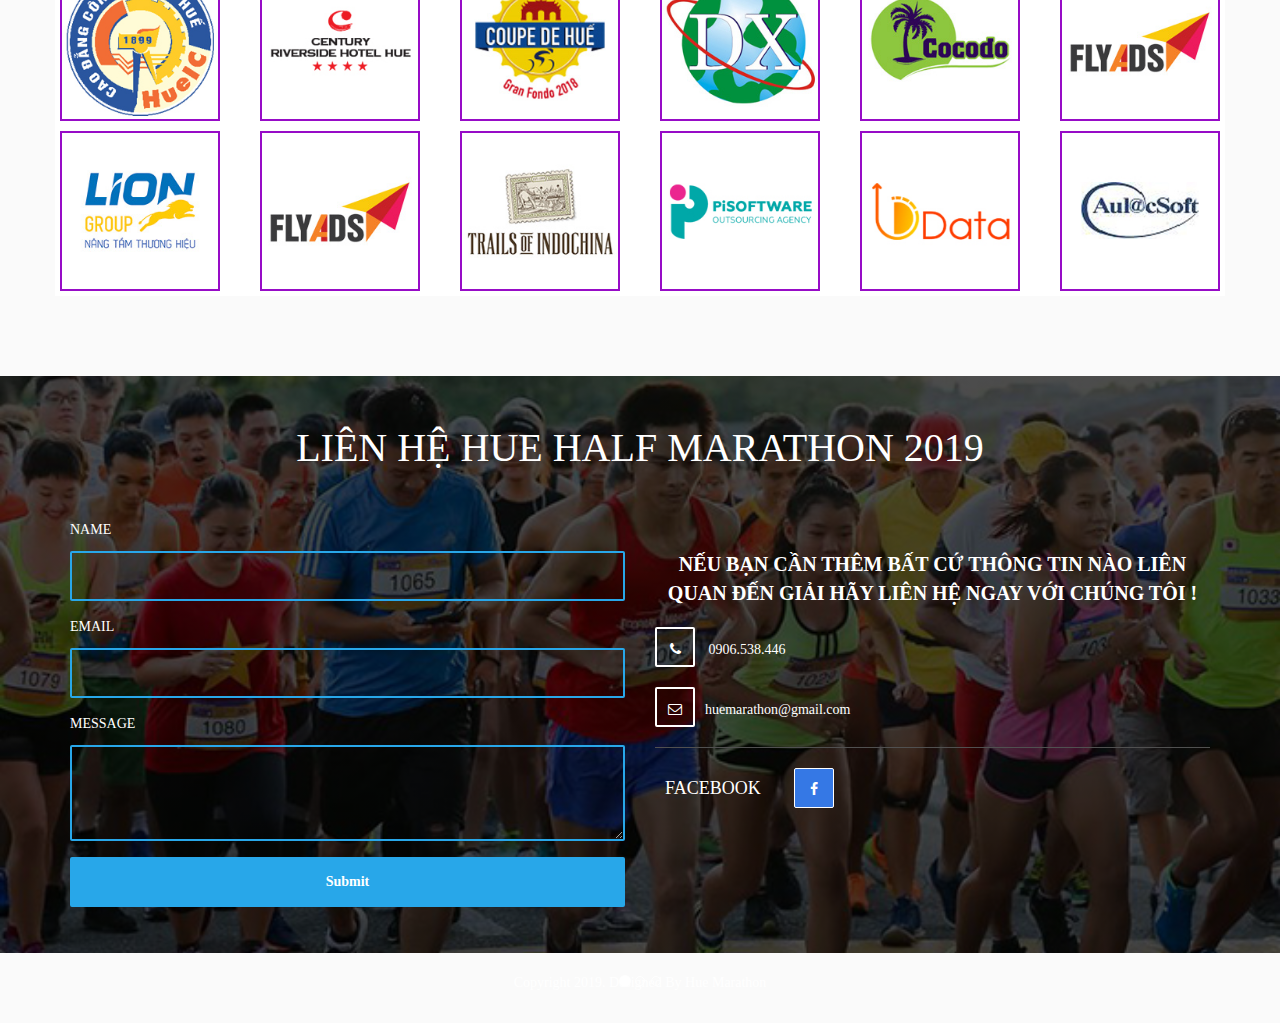
==== commit 88caf440: "uplancuoi" ====
--- a/index.html
+++ b/index.html
@@ -122,7 +122,7 @@
 
         <!-- start header -->
         <header>
-            <div class="container">
+            <div class="container-fluid">
                 <div class="row">
                     <div class="col-md-8 col-sm-8 col-xs-8">
 							<ul class="language">
@@ -187,8 +187,10 @@
 		</nav>
 		<!-- end navigation -->
 		<section id="home">	
-			
+			<div class="container-fluid">
+
 		<div class="row">	
+				<div class="col-sm-12 col-xs-12 col-md-12">
 				<div id="myCarousel" class="carousel slide" data-ride="carousel">
 				  <!-- Indicators -->
 				  <ol class="carousel-indicators">
@@ -242,6 +244,8 @@
 				  </a>
 				</div>
 			  </div>
+			</div>
+		</div>
 			</section>
 
 		<!--
@@ -261,29 +265,40 @@
       
 
 		<section id="edittimer">
+				<div class="container-fluid">
 			<div class="row">
-				<div class="timer1">			
+					<div class="col-sm-12 col-xs-12 col-md-12">
+				<div class="timer1">	
+
 					<div class="timertrai">
-						<div class="thoigian">
+						<div class="thoigian">	
 				<p class="thoigian">NGÀY TỔ CHỨC: 29.09.2019</p>
 				<div id="countdown"></div>
 			</div>
 			</div>
+			
 			<div class="timerphai">
 					<p class="xemthem"> <i class="fa fa-angle-double-right"></i> <a href="./thong-tin-su-kien.html#thongtinsukien"> XEM THÊM </a></p>
 					
 			</div>
 		</div>
+	</div>
 		</div>
+	</div>
 				 </section>
 
 	
 		
-
-				<section id="about">
-						
-					
+<div class="container-fluid">
+	<div class="row">	
+ <div class="col-sm-12 col-xs-12 col-md-12">
+				<section id="about">			
 		</section>
+	</div>		
+</div>
+</div>
+
+
 		<section id="register" >
 		<div class="container-fluid">
 				<div class="row">
@@ -310,9 +325,10 @@
 		<!-- end about -->
 
 		<section align="center" id="video">
-				<div class="container">
+				<div class="container-fluid">
 				<div class="row">
-						<div class="background_center">
+
+						
 						<div class="col-md-12 col-sm-12 col-xs-12">
 					<!--Slides-->
 					<div class="carousel-inner" role="listbox">		  
@@ -324,7 +340,7 @@
 						  </div>	  
 						</div>
 					</div>
-					</div>
+					
 				</div>
 				</div>	
 						</section>
@@ -377,6 +393,7 @@
 		
 		<section align="center" id="discount">
   <div class="container">
+		
 		<div class="row">
 				<div class="col-md-12 col-sm-12 col-xs-12">
 					<!-- Card -->
--- a/css/templatemo-style.css
+++ b/css/templatemo-style.css
@@ -810,10 +810,24 @@
 /* end 360 media quires */
 
 /* start 768 media quires */
-@media only screen and ( max-width: 767px ) {
+@media only screen and (max-width: 767px) {
 	#about{
 		width:100%;
 	}
+
+section#about {
+    min-height: 0px;
+}
+
+section#register .btn {
+    font-size: 5px;
+    margin: 0 0 0 0;
+    margin-top: -30px;
+}
+
+section#register {
+    margin-left: -30px;
+}
 	#video{
 		width:100%;
 	}
@@ -824,9 +838,46 @@
 	#discount{
 		width:100%;
 	}
+
+	#discount .student-price {
+	    width:30%;
+		font-size: 35px;
+		text-align: center;
+		background-color: #4285f4;
+		color: #fff;
+	}
+	#discount .btn{
+		
+		font-size:22px;
+	
+	}
+	#discount .ticket-student{
+		width:70%;
+	   display: flex;
+		justify-content: space-between;
+		align-items: center;
+		font-family: opensand-extrabold;
+		text-align: center;
+		font-size: 20px;
+		background: linear-gradient( rgba(255,255,255, 0.7), rgba(255,255,255, 0.7) ), url(../images/bg-ticket.png);
+		background-size: contain;
+		background-position: center;
+		box-shadow: 0 3px 6px rgba(0,0,0,0.1), 0 3px 6px rgba(0,0,0,0.11);}
+	
+	#discount{
+		padding-top:40px;
+	}
+	
+	#discount .ticket-student b {
+		color: #4285f4;
+		padding: 50px;
+	}
+
+
+
 	#edittimer p.thoigian{
-		padding:5px;
-		font-size:12px;
+		padding:50px;
+		font-size:1em;
 		font-weight: bold;
 	
 	}
@@ -836,30 +887,16 @@
 
 
 	}
-
-	#countdown .days{
-	
-		font-size:20px;
-	
-	}
-	#countdown .hours{
-	
-		font-size:10px;
-	
-	}
-	#countdown .minutes{
-
-		font-size:10px;
-	
-	}
-	#countdown .seconds{
-	
-		font-size:10px;
-	
-	}
-
 	#edittimer .timerphai{
 		width:30%;
+	}
+	#countdown{
+
+		display:none;
+	}
+	.thoigian{
+		margin-bottom:10px;
+		margin-left:-1px;
 	}
 
 	
@@ -1007,11 +1044,15 @@
 #about
 	{
 		
-		background: url('../images/about.jpg') no-repeat;
-		background-size: 100%;
-		padding-top: 150px;
-		padding-bottom: 100px;
-		min-height: 600px;
+background: url('../images/about.jpg') no-repeat;
+		
+background-size: 100%;
+		
+padding-top: 150px;
+		
+padding-bottom: 100px;
+		
+min-height: 600px;
 	}
 	.background_center{
 		background: #ffffff;
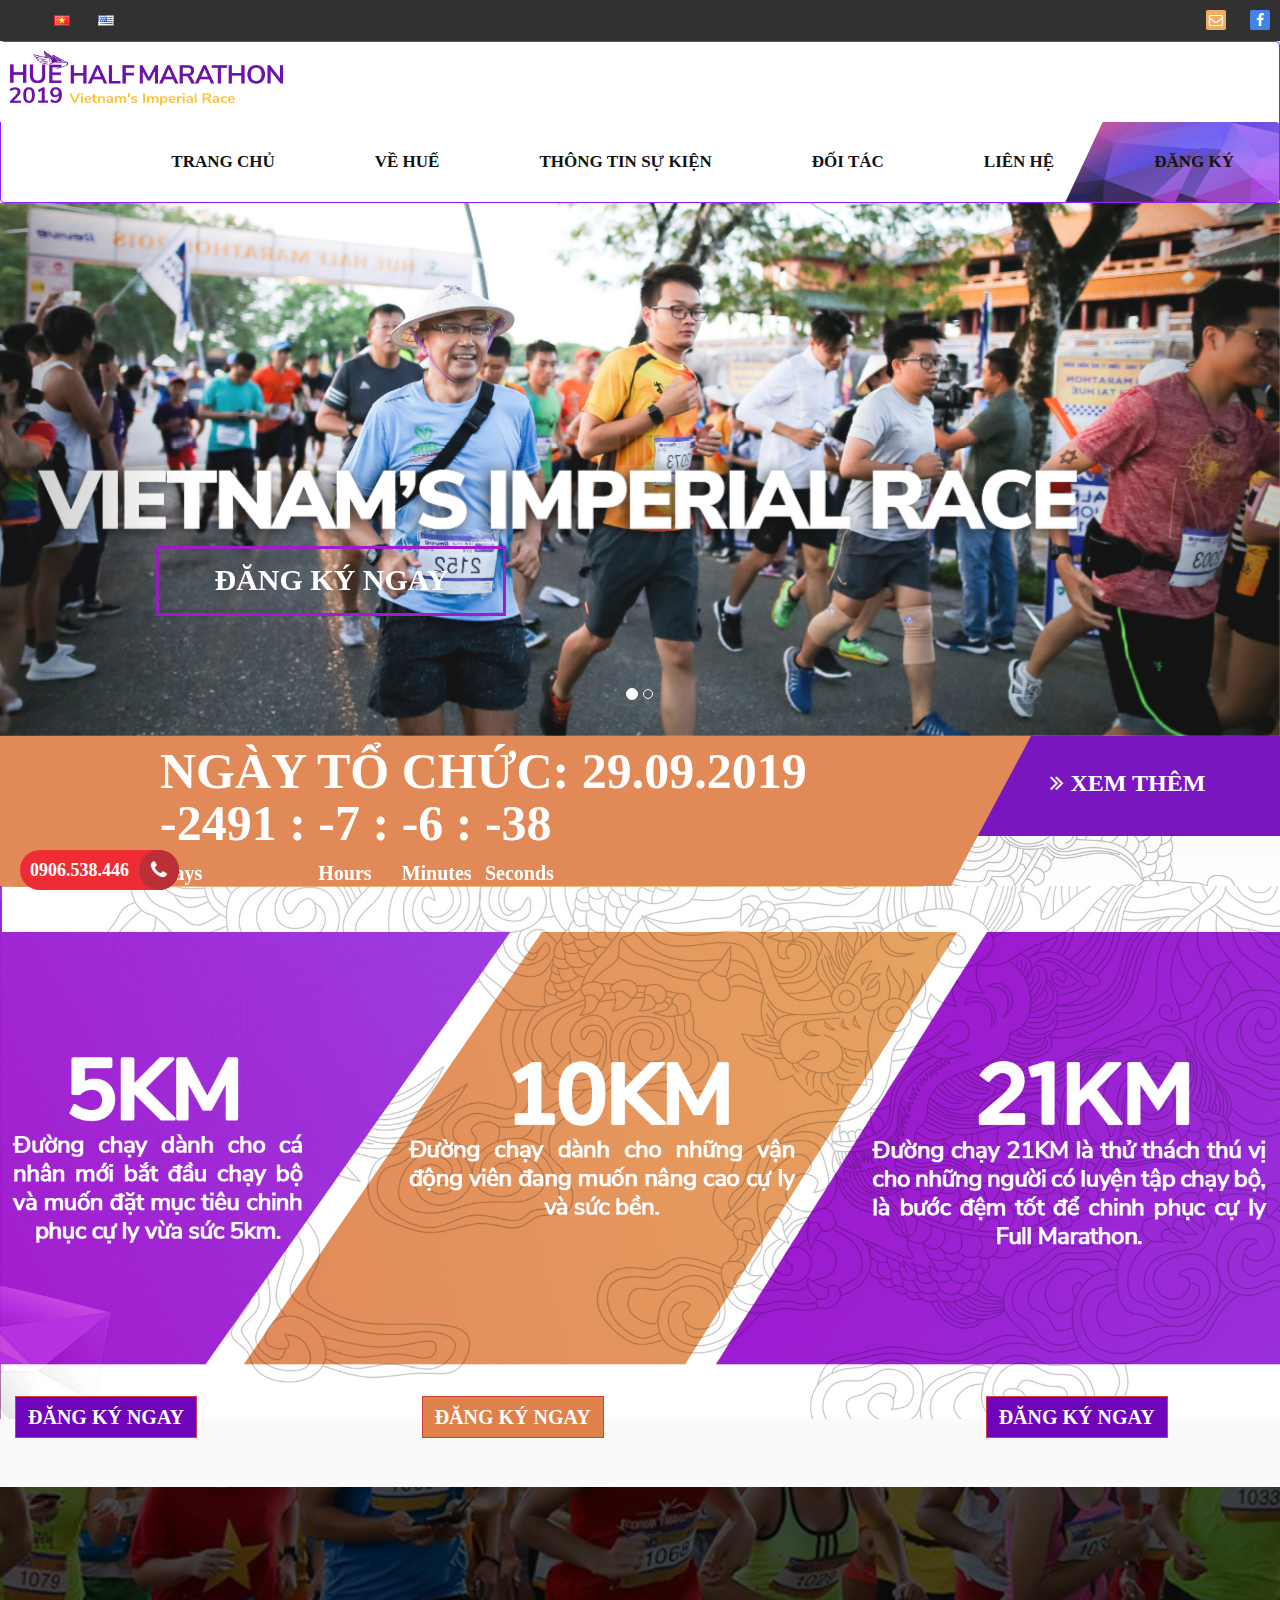
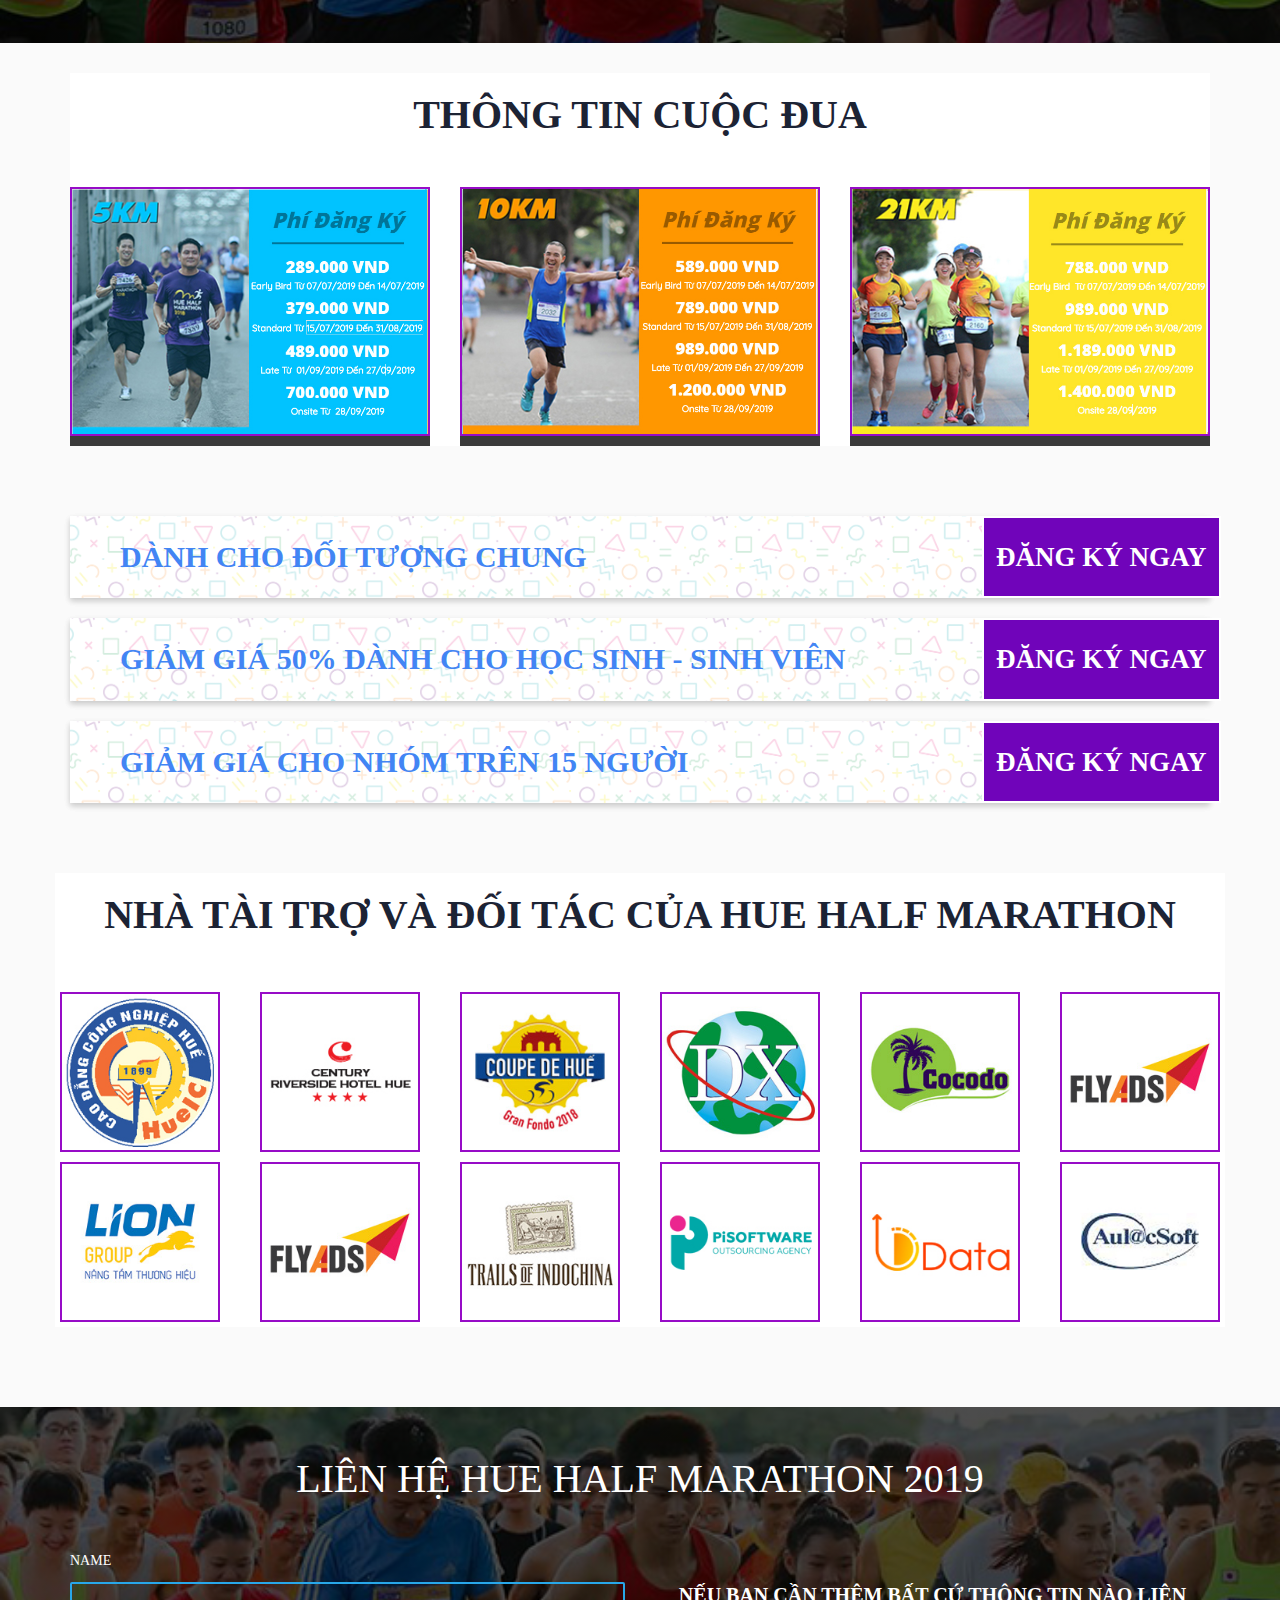
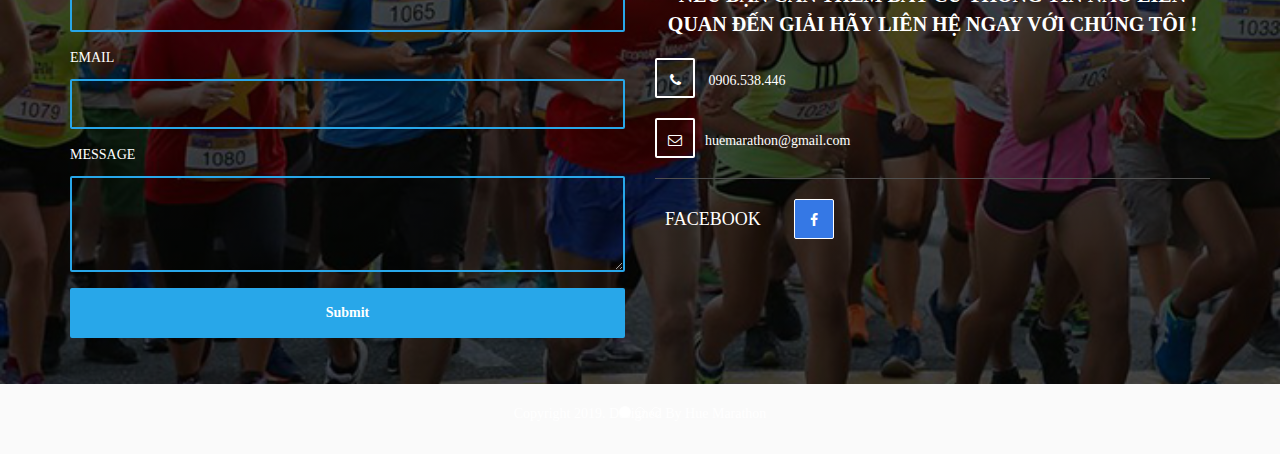
==== commit eb89f7c1: "alohk" ====
--- a/index.html
+++ b/index.html
@@ -459,7 +459,7 @@
 
 
 
-    	<!-- start service -->
+    	<!-- start service 
     	<section id="service">
     		<div class="container">
     			<div class="row">
@@ -494,7 +494,7 @@
     			</div>
     		</div>
     	</section>
-	
+	-->
 
     	<!-- start portfolio -->
     	<section id="portfolio">
--- a/css/templatemo-style.css
+++ b/css/templatemo-style.css
@@ -46,13 +46,16 @@
 }
 
 .checkin u {
+    font-family: serif;
     text-decoration: none;
     font-weight: bold;
     font-size: x-large;
 }
 
 .checkin b {
+    font-family: cursive;
     color: #0688fa;
+    font-style: normal;
 }
 
 .checkin {
@@ -311,8 +314,8 @@
 /* start nagivation */
 .navbar-default
 	{
-		background: #3a3a3a;
-		border: none;
+		background: #ffffff;
+		border: 1px solid #8c08ff;
 		box-shadow: none;
 		margin: 0 !important;
 	}
@@ -339,8 +342,12 @@
 		font-size: 17px;
 		height: 70px;
 		line-height: 40px;
-		color: #fff;
-	}
+		color: #000000;
+	}
+
+.navbar-default .navbar-nav li a:hover {
+    color: blue;
+}
 	
 	li {
     margin-left: 10px;
@@ -822,7 +829,7 @@
 section#register .btn {
     font-size: 5px;
     margin: 0 0 0 0;
-    margin-top: -30px;
+    margin-top: -80px;
 }
 
 section#register {
